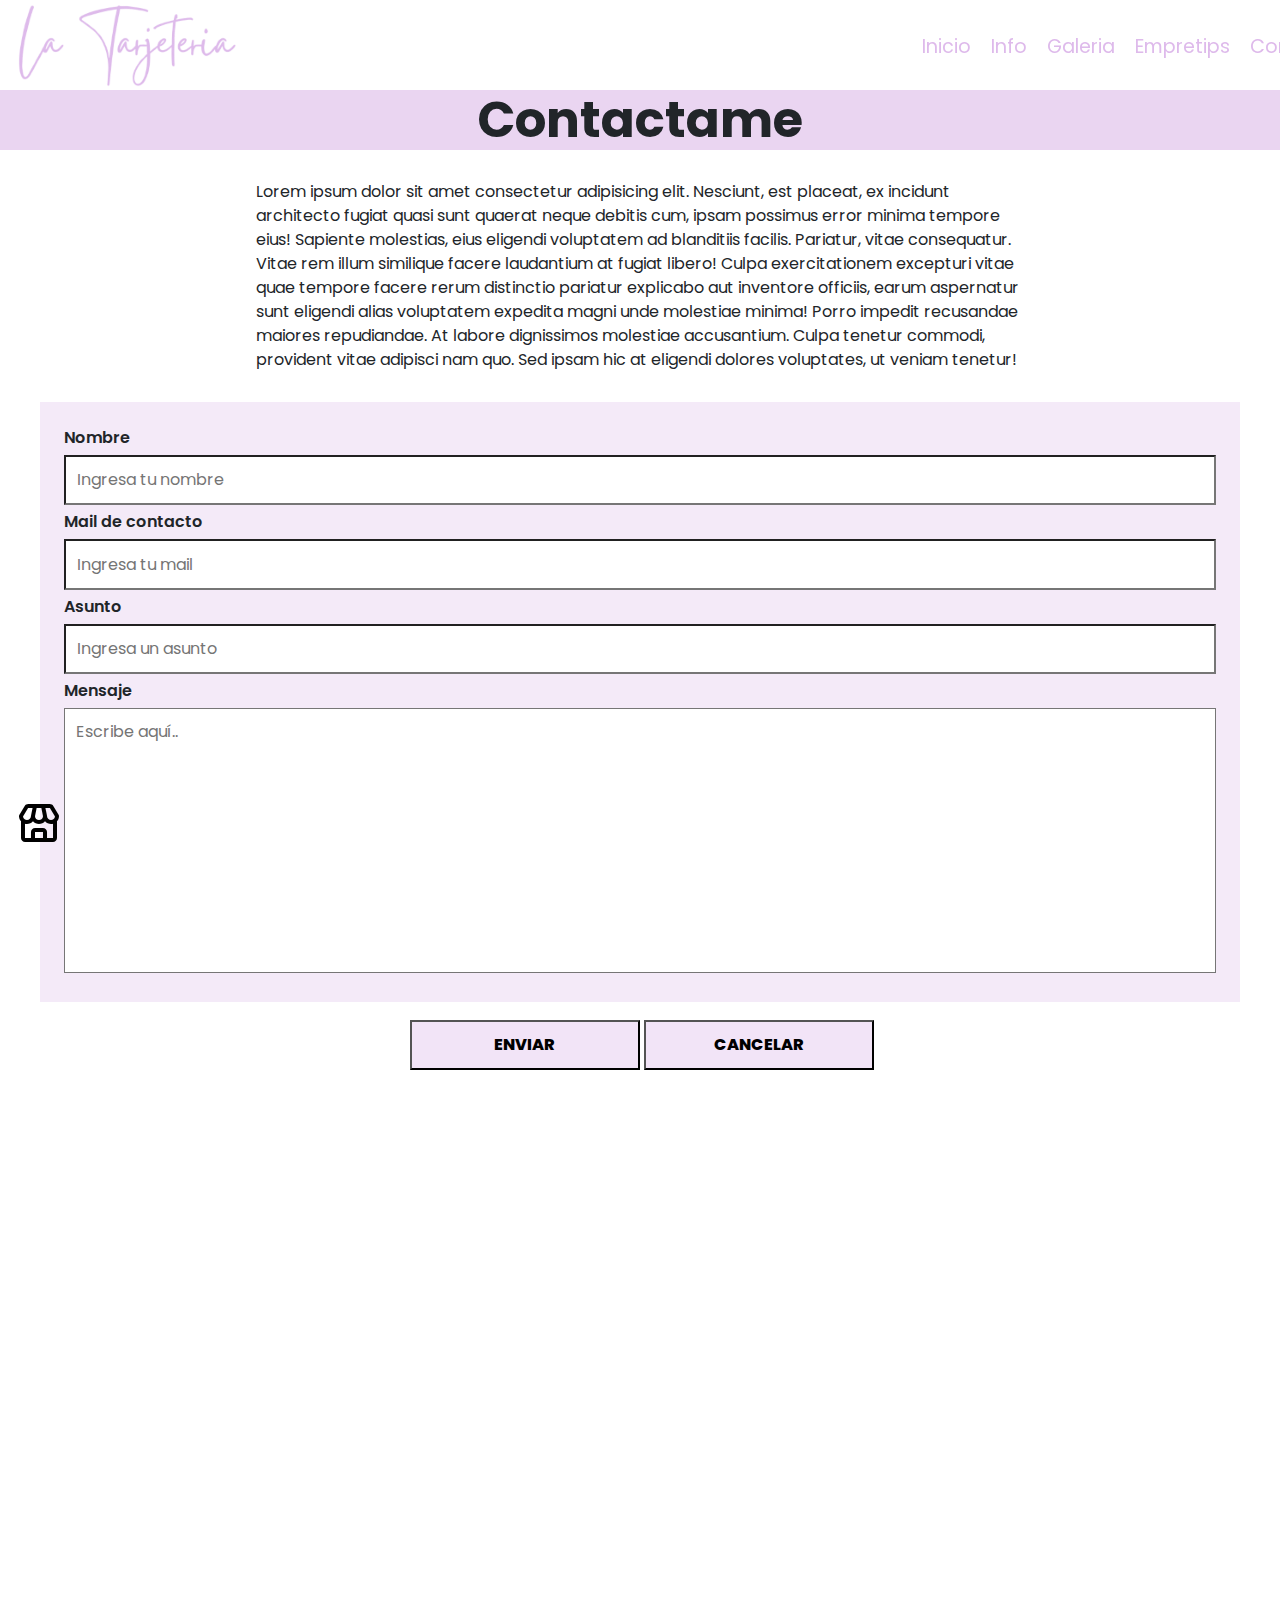
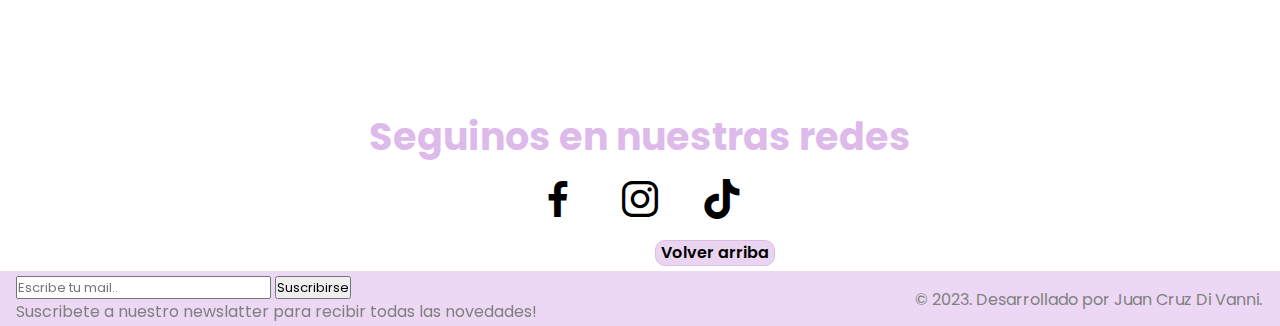
==== contacto.html @ 8b1ea91a "Aplicando bootstrap" ====
<!DOCTYPE html>
<html lang="es">
    <head>
        <meta charset="UTF-8">
        <meta name="viewport" content="width=device-width, initial-scale=1.0">
        <!-- Box icons -->
        <link href='https://unpkg.com/boxicons@2.1.4/css/boxicons.min.css' rel='stylesheet'>
         <!-- Bootstrap -->
         <link rel="stylesheet" href="./css/bootstrap.css">
        <!-- CSS -->
        <link rel="stylesheet" href="./css/style.css">
        <title>La Tarjeteria</title>
    </head>
    <body>
        <!-- Header -->
        <header>
            <nav class="navegacion">
            <div class="logo-container">
                <a href="./index.html#top"><img src="./img/logo.png" alt="Logo"></a>
            </div>
            <!-- Menu mobile -->
            <input type="checkbox" id="check-menu">
                <ul class="navegacion-nav">
                    <li class="nav-item">
                        <a href="./index.html">Inicio</a>
                    </li>
                    <li class="nav-item">
                        <a href="./info.html">Info</a>
                    </li>
                    <li class="nav-item">
                        <a href="./galeria.html">Galeria</a>
                    </li>
                    <li class="nav-item">
                        <a href="./empretips.html">Empretips</a>
                    </li>
                    <li class="nav-item">
                        <a href="./contacto.html">Contacto</a>
                    </li>
                </ul>
                <label for="check-menu">
                    <i class="bx bx-menu"></i>
                </label>
                </nav>
        </header>
        <!-- Fin Header -->

        <!-- Titulo principal -->
        <h1 class="tituloprincipal">Contactame</h1>
        <!-- Fin titulo principal -->

        <section class="contactame">
            <p>
                Lorem ipsum dolor sit amet consectetur adipisicing elit. Nesciunt, est placeat, ex incidunt architecto fugiat quasi sunt quaerat neque debitis cum, ipsam possimus error minima tempore eius! Sapiente molestias, eius eligendi voluptatem ad blanditiis facilis. Pariatur, vitae consequatur. Vitae rem illum similique facere laudantium at fugiat libero! Culpa exercitationem excepturi vitae quae tempore facere rerum distinctio pariatur explicabo aut inventore officiis, earum aspernatur sunt eligendi alias voluptatem expedita magni unde molestiae minima! Porro impedit recusandae maiores repudiandae. At labore dignissimos molestiae accusantium. Culpa tenetur commodi, provident vitae adipisci nam quo. Sed ipsam hic at eligendi dolores voluptates, ut veniam tenetur!
            </p>
        </section>

        <!-- Formulario -->
        <section class="contacto">
            <form action="" method="post">
                    <label for="nombre">Nombre</label>
                    <input type="text" id="nombre" name="nombre" placeholder="Ingresa tu nombre">   
                    <label for="mail">Mail de contacto</label>
                    <input type="email" id="mail" name="mail" placeholder="Ingresa tu mail">
                    <label for="asunto">Asunto</label>
                    <input type="text" id="asunto" name="asunto" placeholder="Ingresa un asunto">
                    <label for="mensaje">Mensaje</label>
                    <textarea name="mensaje" id="mensaje" cols="60" rows="10" placeholder="Escribe aquí.."></textarea>
                <div class="botones">
                    <input class="boton" type="submit" value="Enviar">
                    <input class="boton" type="reset" value="Cancelar">
                </div>       
            </form>
        </section>
        <!-- Fin Formulario -->


        <!-- Ubicacion -->
        <section class="mapa">
            <iframe src="https://www.google.com/maps/embed?pb=!1m18!1m12!1m3!1d3301.3100787511003!2d-58.96708272337771!3d-34.163989034410235!2m3!1f0!2f0!3f0!3m2!1i1024!2i768!4f13.1!3m3!1m2!1s0x95bb73b6d21ebb39%3A0xf2f9fb0602fb8026!2sLa%20Tarjeter%C3%ADa!5e0!3m2!1ses-419!2sar!4v1697302197836!5m2!1ses-419!2sar" width="900" height="600" style="border:0;" allowfullscreen="" loading="lazy" referrerpolicy="no-referrer-when-downgrade"></iframe>
        </section>
        <!--  Fin Ubicacion -->


         <!-- Seguinos en nuestras redes -->
         <div class="redes">
            <h2>Seguinos en nuestras redes</h2>
            <a href="https://www.facebook.com/latarjeteria.camp/" target="_blank"><i class='bx bxl-facebook'></i></a>
            <a href="https://www.instagram.com/latarjeteria.camp/?hl=es-la" target="_blank"><i class='bx bxl-instagram'></i></a>
            <a href="https://www.tiktok.com/@latarjeteria.camp" target="_blank"><i class='bx bxl-tiktok'></i></a>
        </div>
        <!-- Fin Seguinos en nuestras redes -->

        <!-- Boton tienda -->
        <div class="tienda">
            <a href="https://latarjeteria.empretienda.com.ar/" target="_blank"><i class='bx bx-store'></i></a>
        </div>
        <!-- Fin Boton tienda -->

        <div class="arriba">
            <a href="#top">Volver arriba</a>
            </div>

       
        <footer class="footer-container">
            <div class="suscribirse">
                <form action="" method="post">
                    <input type="email" id="suscribite" name="suscribete" placeholder="Escribe tu mail..">
                    <input type="submit" value="Suscribirse">
                    <label for="suscribete">Suscribete a nuestro newslatter para recibir todas las novedades!</label>
                </form>
            </div>
            <p class="desarrollado">
            © 2023. Desarrollado por Juan Cruz Di Vanni.
            </p>
        </footer>
        
      <!-- Bootstrap js -->  
      <script src="./js/bootstrap.js"></script>
        

    </body>
</html>
---- css/style.css ----
@import url('https://fonts.googleapis.com/css2?family=Poppins:wght@300;400&display=swap');

/* Reset */
*{
    margin: 0; 
    padding: 0;
    box-sizing: border-box;
    text-decoration: none;    
}

/* Root */
:root {
    font-size: 1rem;
}
/* Fin Root */

body{
    font-family: 'Poppins', sans-serif;    
}

h1{
    background-color: #ead5f1;
    text-align: center;
    font-size: 3.125rem;
    font-weight: bold;
    width: 100%;
    }

/* Pseudoelementos */

::selection{
    background-color:#ead5f1;
}

/* Fin Pseudoelementos */

/* Pie de pagina */

.footer-container{
    background-color: #debaeb90;
    color: grey;
    display: flex;
    width: 100%;
    height: 55px;
    align-items: center;   
    font-size: 1rem;
    justify-content: space-between;   
}

.footer-container .suscribirse{
    width: 55%;
    display: flex;
    margin-left: 16px;
    position: relative;
    top: 2px; 
}

.footer-container .suscribirse input{
    font-size: small;
    position: relative;
    bottom: 1px;
}

.footer-container .desarrollado{
    font-size: 1rem;
    width: 30%;
    display: flex;
    justify-content:space-around;
    position: relative;
    top: 10px;
}

.footer-container input:focus{
    background-color: whitesmoke;
}

/* Fin Pie de pagina */

a{
    text-decoration: none;
}

h2{
    color: #debaeb;
    font-size: 2.375rem;
    font-weight: bold;
    text-align: center;
}
/* Barra de navegacion */
nav.navegacion{
    width: 100%;
    height: 90px;
    position: sticky;
    top: 0;
    z-index: 10;
    background-color: white;
    display: flex;
    align-items: center;
    justify-content: space-between;
    padding: 0 1rem;
}

.logo-container{
    height: 90px;
    width: 12%;
    display: flex;
    align-items: center;
    justify-content: start;
}
.navegacion-nav{
    display: flex;
    width: 30%;
    list-style: none;
    align-items: center;
    justify-content:space-around;
}

.navegacion-nav .nav-item{
    padding: 10px;
}

.nav-item{
    position: relative;
    font-size: 1.2rem;
    top: 10px;
    right: 10px;    
}

.nav-item:hover{
    border-bottom: 1px solid #debaeb;
}

.nav-item a{
    color: #debaeb;
}

/* Menu mobile */

#check-menu, .navegacion label{
    display: none;    
} 

.navegacion label i{
    font-size: 1.8rem;
    color: #debaeb;
}


/* Fin Barra de navegacion */

/* Presentacion */

.presentacion{
    height: 400px;
    width: 80%;
    display: flex;
    align-items:center;
    gap: 50px;
    
}

.presentacion img{
    position: relative;
    top: 20px;
    left: 130px; 
}

.presentacion p{
    position: relative;
    top: 30px;
    left: 150px;
    font-size: 1rem;
    font-weight: bold;
}

/* Fin presentacion */

/* Banner mis trabajos */
.banner-container{
    position: relative;
    width: 100%;
    height: 50vh;
    top: 0;
}

.banner-container .banner{
    width: 100%;
    height: 100%;   
    position: absolute;
    object-fit: cover; 
}

.banner-container .capa a{
    height: 100%;
    width: 100%;
    background-color: rgba(0, 0, 0, 0.095);
    position: absolute;
    top: 0;
    mix-blend-mode: overlay;
}

.banner-container .banner-text{
    color: white;
    font-size: 2.25rem;
    font-weight: bold;
    position: absolute;
    top: 42%;
    left: 35%;
    border-radius: 5px;
    padding: 10px;    
}

.banner-container:hover{
    opacity: .90;
}

/* Fin Banner mis trabajos */

/* Boton arriba */

.arriba{
    border: solid 1px #debaeb;
    width:fit-content;
    border-radius: 10px;
    margin-bottom: 5px;
    padding-left: 5px;
    padding-right: 5px; 
    position: relative;
    left: 895px;
    background-color: #ead5f1;
}

.arriba a{
    font-weight: 600;
    color:black;
}

.arriba a:hover{
    color: white;  
}

.arriba:hover{
    background-color:#debaeb;
}

/* Fin Boton arriba */

/* Seguinos en nuestras redes */

.redes{
    text-align: center;
    
}

.redes a{
    color: black;
    font-size: 3rem;
    padding: 0 15px;
    text-align: center;
}

/* Fin seguinos en nuestras redes */

.contame{
    border: #ead5f1 1px solid;
    display: inline-block;
    position: relative;
    left: 877px;
    padding: 10px;
    background-color: #ead5f1;
    border-radius: 10px;       
}

.contame a{
    font-weight: 600;
    color: black;
}

.contame a:hover{
    color: white;  
}

.contame:hover{
    background-color:#debaeb;
}


/* Boton tienda */

.tienda{
    position: fixed;
    bottom: 35px;
    left: 15px;
   
}

.tienda a{
    color: black;
    font-size: 3rem;
}

/* Fin Boton tienda */

/* Servicios */

.servicios{
    text-align: center;
    margin: 25px;
    margin-top: 50px;
}

.servicios li{
    border-color: #debaeb;
    font-weight: bold;
}

/* Fin servicios */

.contactame{
    width: 60%;
    margin: 30px 0px 30px 0px;
    position: relative;
    left: 20%;

}

/* Formulario contacto y mapa */

.contacto{
    background-color: rgba(234, 213, 241, 0.509);
    width: 1200px;
    height: 600px;
    padding: 1.5em;
    margin: 15px auto 15px auto;
}

.contacto form input,
.contacto form textarea {
    width: 100%;
    padding: 0.7em;
    background-color: white;
    margin: 5px 0 5px 0;
}
    
.contacto form .boton {
    width: 20%;
    background-color: rgba(222, 186, 235, 0.388);
    text-transform: uppercase;
    font-weight: 800;
}

.contacto form .boton:hover,
.contacto form .boton:focus {
    background-color: rgba(222, 186, 235, 0.665);
    color: white;   
}

.contacto form input:focus,
.contacto form textarea:focus{
    background-color: whitesmoke;
}

.contacto form label {
    font-weight: 600;
}

.contacto form textarea{
    resize: none;
}

.botones {
    position: relative;
    left: 30%;
    top: 30px;
}

.mapa iframe{
    position: relative;
    left: 500px;
    margin-top: 50px;
    margin-bottom: 40px;
    top: 30px;

}

/* Fin Formulario contacto y mapa */

/* Página Empretips */

.tips-container {
    width: 100%;
    display: grid;
    row-gap: 10px;
    margin-top: 10px;
    justify-content: center;
    grid-template-rows: repeat(3,400px);
    grid-template-columns: 1000px 900px;
    grid-template-areas:
    "tip1 imgtip1"
    "tip2 imgtip2"
    "tip3 imgtip3";
}

.tip1, .tip2, .tip3, .imgtip1, .imgtip2, .imgtip3 {
    border: 1px solid;
} 

.tip1{
    grid-area: tip1;
    text-align: center;
    font-size: 1rem;
    display: flex;
    flex-direction: column;
    justify-content: center;
    gap: 30px;
    margin: 10px;
    font-weight: bold;

}

.tip2{
    grid-area: tip2;
    text-align: center;
    font-size: 1rem;
}

.tip3{
    grid-area: tip3;
    text-align: center;
    font-size: 1rem;
}

.imgtip1{
    grid-area: imgtip1;
    display: flex;
    align-items: center;
    justify-content: center;
    position: relative;
    top: 10px;

}

.imgtip2{
    grid-area: imgtip2;
}

.imgtip3{
    grid-area: imgtip3;
}

/* Fin Página Empretips */

/* Página info */

.info-container {
    width: 100%;
    display: grid;
    grid-template-rows: 300px 400px 300px 400px 300px 400px;
    justify-content: center;
    row-gap: 5px;
    font-size: 1rem;
}

.info1, .info2, .info3, .imginfo1, .imginfo2, .imginfo3 {
    border: 1px solid;
}

.info1, .info2, .info3 {
    text-align: center;
    margin: 10px 15px 10px 15px;
}


/* Fin Página info */

/* Página Galeria */

.galeria-container {
    width: 100%;
    display: grid;
    grid-template-rows: repeat(4,500px);
    row-gap: 10px;
    margin-top: 10px;
    
}

.galeria1, .galeria2, .galeria3, .galeria4 {
    border: 1px solid;
}

.galeria1 img{
    margin-left: 5px;
    position: relative;
    left: 15px;
    top: 15px;
}

/* Fin Página Galeria */

@media (max-width:1500px){
    .arriba{
        left: 655px;
    }

    .contame{
        left: 626px;

    }

    .tips-container{
        grid-template-rows: repeat(3,400px);
        grid-template-columns: 750px 650px;
    
    }

    .mapa{
        position: relative;
        left: -230px;
    }

  

}




@media (max-width:768px){
    .navegacion label{
        display: block;
    }

    .navegacion-nav{
        display: none;
    }

    .navegacion #check-menu:checked ~ .navegacion-nav{
        background-color: rgba(255, 255, 255, 0.95);
        width: 30%;
        height: 30vh;
        position: absolute;
        right: 0;
        top: 60px;
        display: flex;
        flex-direction: column;
        justify-content:center;
        align-items: end;
    }

    .arriba{
        left:330px;
    }

    .contame{
        left: 308px;
    }

    .tips-container{
        grid-template-rows: repeat(6,400px);
        grid-template-columns: 750px;
        grid-template-areas:
        "tip1"
        "imgtip1"
        "tip2" 
        "imgtip2"
        "tip3" 
        "imgtip3";
    }

    .footer-container .suscribirse{
        display: none;
    }

    .footer-container .desarrollado{
        width: 100%;
        display: flex;
        align-items: center;
    }   
}

@media (max-width:570px){
    .arriba{
        left: 140px;
    }

    .contame{
        left: 115px;
    }
    .tips-container{
        grid-template-rows: repeat(6,400px);
        grid-template-columns: 380px;
        grid-template-areas:
        "tip1"
        "imgtip1"
        "tip2" 
        "imgtip2"
        "tip3" 
        "imgtip3";
    }
    
    .footer-container .suscribirse{
        display: none;
    }

    .footer-container .desarrollado{
        width: 100%;
        display: flex;
        align-items: center;
    }   

}
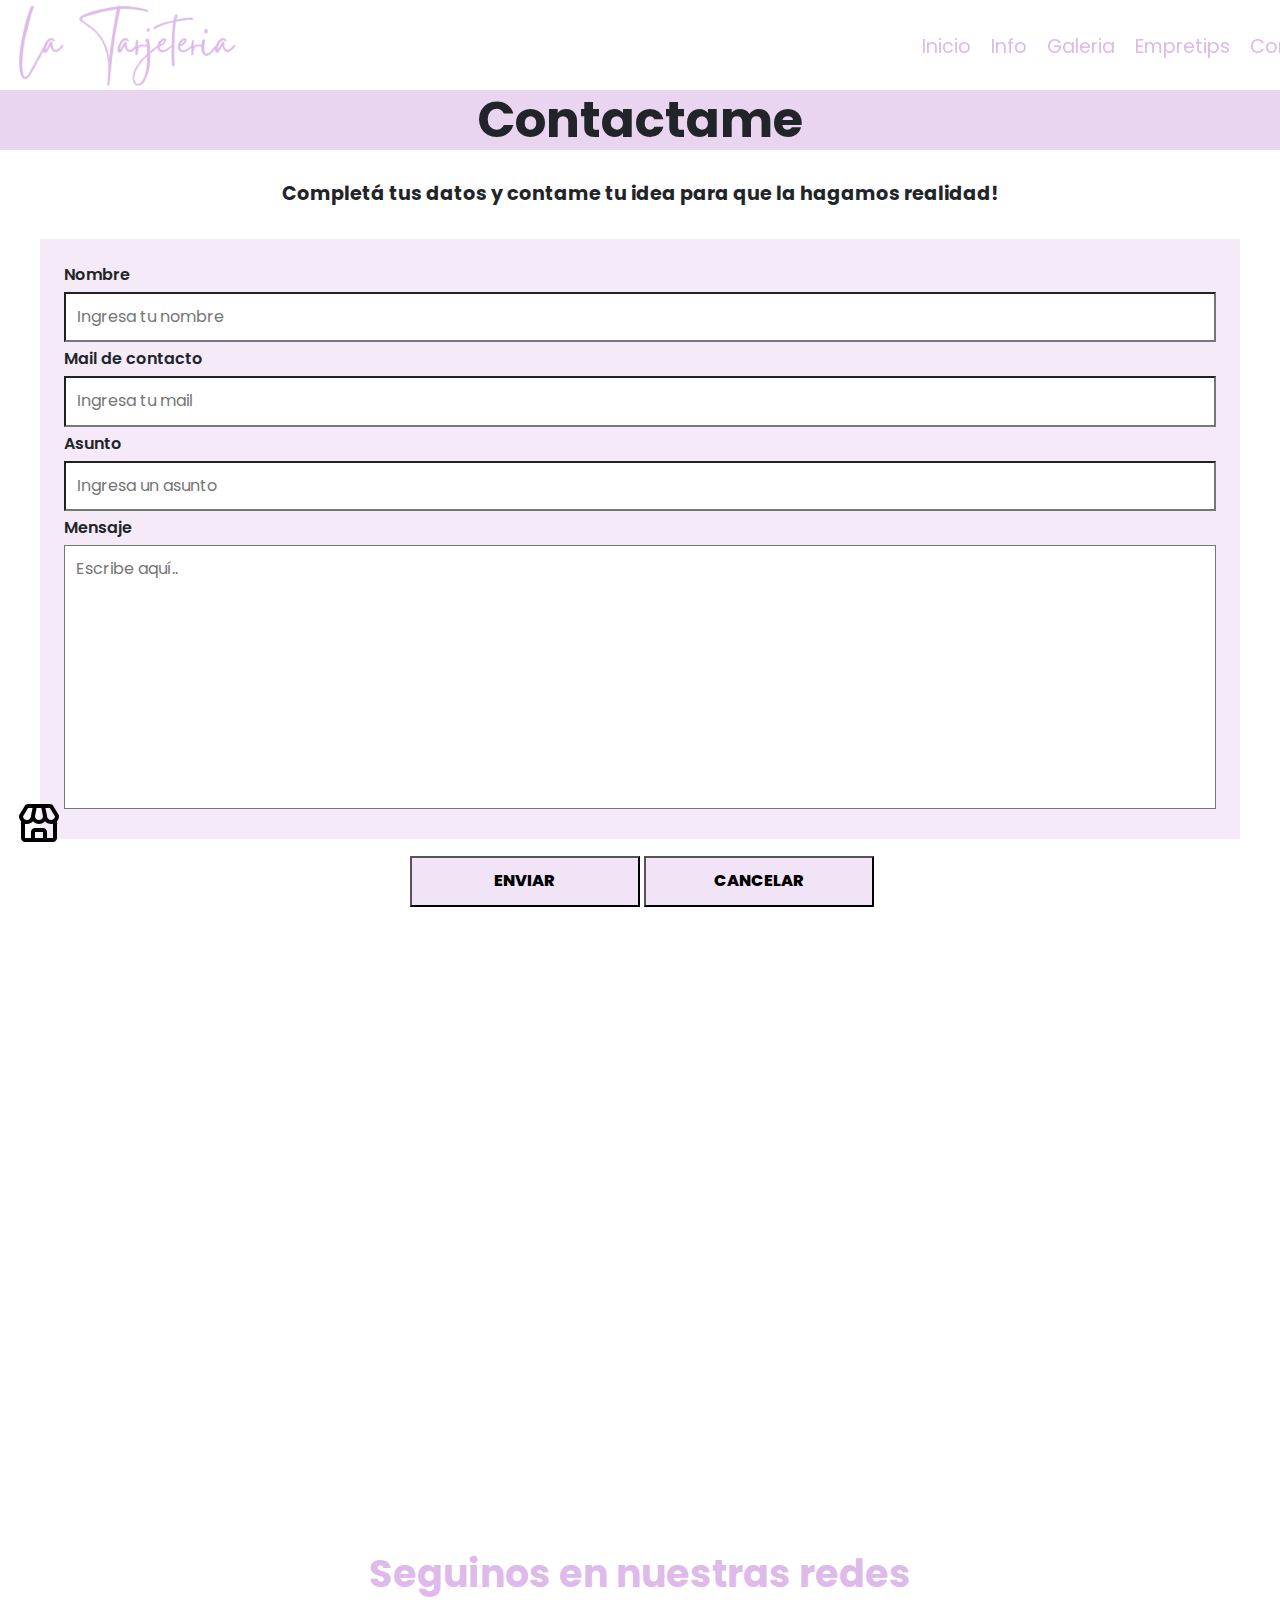
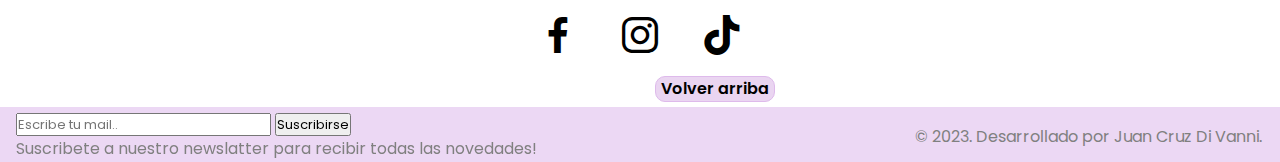
==== commit 6ca03394: "Terminando empretips y completando media queries" ====
--- a/contacto.html
+++ b/contacto.html
@@ -13,7 +13,7 @@
     </head>
     <body>
         <!-- Header -->
-        <header>
+        <header class="header">
             <nav class="navegacion">
             <div class="logo-container">
                 <a href="./index.html#top"><img src="./img/logo.png" alt="Logo"></a>
@@ -50,7 +50,7 @@
 
         <section class="contactame">
             <p>
-                Lorem ipsum dolor sit amet consectetur adipisicing elit. Nesciunt, est placeat, ex incidunt architecto fugiat quasi sunt quaerat neque debitis cum, ipsam possimus error minima tempore eius! Sapiente molestias, eius eligendi voluptatem ad blanditiis facilis. Pariatur, vitae consequatur. Vitae rem illum similique facere laudantium at fugiat libero! Culpa exercitationem excepturi vitae quae tempore facere rerum distinctio pariatur explicabo aut inventore officiis, earum aspernatur sunt eligendi alias voluptatem expedita magni unde molestiae minima! Porro impedit recusandae maiores repudiandae. At labore dignissimos molestiae accusantium. Culpa tenetur commodi, provident vitae adipisci nam quo. Sed ipsam hic at eligendi dolores voluptates, ut veniam tenetur!
+                Completá tus datos y contame tu idea para que la hagamos realidad!
             </p>
         </section>
 
--- a/css/style.css
+++ b/css/style.css
@@ -87,6 +87,13 @@
     text-align: center;
 }
 /* Barra de navegacion */
+
+.header{
+    position: sticky;
+    z-index: 10;
+    top: 0;
+}
+
 nav.navegacion{
     width: 100%;
     height: 90px;
@@ -133,6 +140,7 @@
 .nav-item a{
     color: #debaeb;
 }
+
 
 /* Menu mobile */
 
@@ -326,6 +334,12 @@
 
 /* Formulario contacto y mapa */
 
+.contactame{
+    font-size: 1.2rem;
+    font-weight: bold;
+    text-align: center;
+}
+
 .contacto{
     background-color: rgba(234, 213, 241, 0.509);
     width: 1200px;
@@ -402,7 +416,7 @@
 }
 
 .tip1, .tip2, .tip3, .imgtip1, .imgtip2, .imgtip3 {
-    border: 1px solid;
+    /* border: 1px solid; */
 } 
 
 .tip1{
@@ -422,13 +436,25 @@
     grid-area: tip2;
     text-align: center;
     font-size: 1rem;
+    display: flex;
+    flex-direction: column;
+    justify-content: center;
+    gap: 30px;
+    margin: 10px;
+    font-weight: bold;
 }
 
 .tip3{
     grid-area: tip3;
     text-align: center;
     font-size: 1rem;
-}
+    display: flex;
+    flex-direction: column;
+    justify-content: center;
+    gap: 30px;
+    margin: 10px;
+    font-weight: bold;
+} 
 
 .imgtip1{
     grid-area: imgtip1;
@@ -442,10 +468,20 @@
 
 .imgtip2{
     grid-area: imgtip2;
+    display: flex;
+    align-items: center;
+    justify-content: center;
+    position: relative;
+    top: 5px;
 }
 
 .imgtip3{
     grid-area: imgtip3;
+    display: flex;
+    align-items: center;
+    justify-content: center;
+    position: relative;
+    top: 1px;
 }
 
 /* Fin Página Empretips */
@@ -459,17 +495,61 @@
     justify-content: center;
     row-gap: 5px;
     font-size: 1rem;
+    grid-template-areas: 
+    "info1"
+    "imginfo1"
+    "info2"
+    "imginfo2"
+    "info3"
+    "imginfo3";
 }
 
 .info1, .info2, .info3, .imginfo1, .imginfo2, .imginfo3 {
-    border: 1px solid;
-}
-
-.info1, .info2, .info3 {
+    /* border: 1px solid; */
+}
+
+
+.info1, .info2, .info3{
     text-align: center;
     margin: 10px 15px 10px 15px;
-}
-
+    font-weight: bold;
+    font-size: 1.5rem;
+    display: flex;
+    flex-direction: column;
+    justify-content: center;
+    gap: 25px;
+}
+
+.imginfo1, .imginfo2, .imginfo3{
+    display: flex;
+    justify-content: center;
+    gap: 120px;
+}
+
+.info1{
+    grid-area: info1;
+}
+
+.info2{
+    grid-area: info2;
+}
+
+.info3{
+    grid-area: info3;
+}
+
+.imginfo1{
+    grid-area: imginfo1;
+}
+
+.imginfo2{
+    grid-area: imginfo2;
+}
+
+.imginfo3{
+    grid-area: imginfo3;
+    margin-bottom: 15px;
+}
 
 /* Fin Página info */
 
@@ -481,11 +561,11 @@
     grid-template-rows: repeat(4,500px);
     row-gap: 10px;
     margin-top: 10px;
-    
+    flex-wrap: wrap;  
 }
 
 .galeria1, .galeria2, .galeria3, .galeria4 {
-    border: 1px solid;
+    /* border: 1px solid; */
 }
 
 .galeria1 img{
@@ -495,7 +575,30 @@
     top: 15px;
 }
 
+.galeria2 img{
+    margin-left: 5px;
+    position: relative;
+    left: 350px;
+    top: 15px;
+}
+
+.galeria3 img{
+    margin-left: 5px;
+    position: relative;
+    left: 15px;
+    top: 15px;
+}
+
+.galeria4 img{
+    margin-left: 5px;
+    position: relative;
+    left: 280px;
+    top: 15px;
+}
+
 /* Fin Página Galeria */
+
+/* Media queries Notebook */
 
 @media (max-width:1500px){
     .arriba{
@@ -518,12 +621,24 @@
         left: -230px;
     }
 
+
+    .galeria1, .galeria2, .galeria3, .galeria4{
+        overflow-x: scroll;
+        display: flex;
+        align-items: center;        
+        margin-left: 10px;
+    }
+
+    .galeria2 img,
+    .galeria4 img {
+        left: 50px;
+    }
+
   
-
-}
-
-
-
+}
+
+
+/* Media queries Tablet */
 
 @media (max-width:768px){
     .navegacion label{
@@ -567,6 +682,20 @@
         "imgtip3";
     }
 
+    .imgtip1, .imgtip2, .imgtip3{
+        margin-bottom: 50px;
+    }
+
+    .imgtip2 img{
+        position: relative;
+        top: -25px;
+    }
+
+    .tip3{
+        position: relative;
+        top: -15px;
+    }
+
     .footer-container .suscribirse{
         display: none;
     }
@@ -575,8 +704,49 @@
         width: 100%;
         display: flex;
         align-items: center;
-    }   
-}
+    }
+    
+    .info1, .info2, .info3{
+        font-size: 1rem;
+    }
+    
+    .banner-container{
+        display: none;
+    }
+
+    .presentacion{
+        display: flex;
+        flex-direction: column;
+        height: auto;
+        text-align: center;
+        position: relative;
+        right: 55px;
+
+    }
+
+    .presentacion p{
+        font-size: 0.8rem;
+    }
+
+    .galeria1, .galeria2, .galeria3, .galeria4{
+        display: grid;
+        grid-template-columns: repeat(3,250px);
+    }
+
+    .contacto{
+        width: 100%;
+    }
+
+    .mapa iframe{
+        width: 100%;
+        position: relative;
+        left: 230px;
+    }
+
+
+}
+
+/* Media queries Smartphones */
 
 @media (max-width:570px){
     .arriba{
@@ -597,6 +767,37 @@
         "tip3" 
         "imgtip3";
     }
+
+    .tip1, .tip2, .tip3{
+        font-size: 0.7rem;
+        margin: 10px 0 10px 0;
+    }
+
+    .tip3{
+        position: relative;
+        top: -60px;
+    }
+
+    .imgtip1, .imgtip2, .imgtip3{
+        width: 70px;
+        position: relative;
+        left: 65px;
+        padding: 30px 0 40px 0;
+    }
+
+    .imgtip2 img{
+        position: relative;
+        top: -60px;
+        left: 90px;
+        width: 390px;
+        height: 300px;
+    }
+
+    .imgtip3 img{
+        position: relative;
+        left: 16px;
+    }
+
     
     .footer-container .suscribirse{
         display: none;
@@ -606,6 +807,75 @@
         width: 100%;
         display: flex;
         align-items: center;
-    }   
-
-}
+    }
+    
+    .info-container{
+        display: grid;
+        grid-template-columns: 400px; 
+        grid-template-rows: 300px 340px 300px 340px 300px 340px;
+    }
+
+    .imginfo1, .imginfo2, .imginfo3{
+        gap: 1px;
+
+    }
+
+    .info1, .info2, .info3{
+        font-size: 0.7rem;
+    }
+
+    .banner-container{
+        display: none;
+    }
+
+    .presentacion{
+        position: relative;
+        right: 125px;
+        display: flex;
+        justify-items: center;
+        width: 90%;  
+    }
+
+    .presentacion img{
+        width: 100%;
+        position: relative;
+        left: 145px;
+    }
+
+    h1{
+        font-size: 2.7rem;
+    }
+
+    .galeria1, .galeria2, .galeria3, .galeria4{
+        display: inline-flex;
+        flex-direction: column;
+        width: 100%;              
+    }
+
+    .galeria1 img,
+    .galeria2 img,
+    .galeria3 img,
+    .galeria4 img{
+        position: relative;
+        left: -10px;
+        margin: 1px;
+    }
+
+    .galeria1 h2,
+    .galeria2 h2,
+    .galeria3 h2,
+    .galeria4 h2{
+        text-align: center;
+        position: relative;
+        left: -15px;
+    }
+
+    .contactame{
+        font-size: 1rem;
+    }
+
+    .botones{
+        font-size: 0.65rem;
+
+    }
+}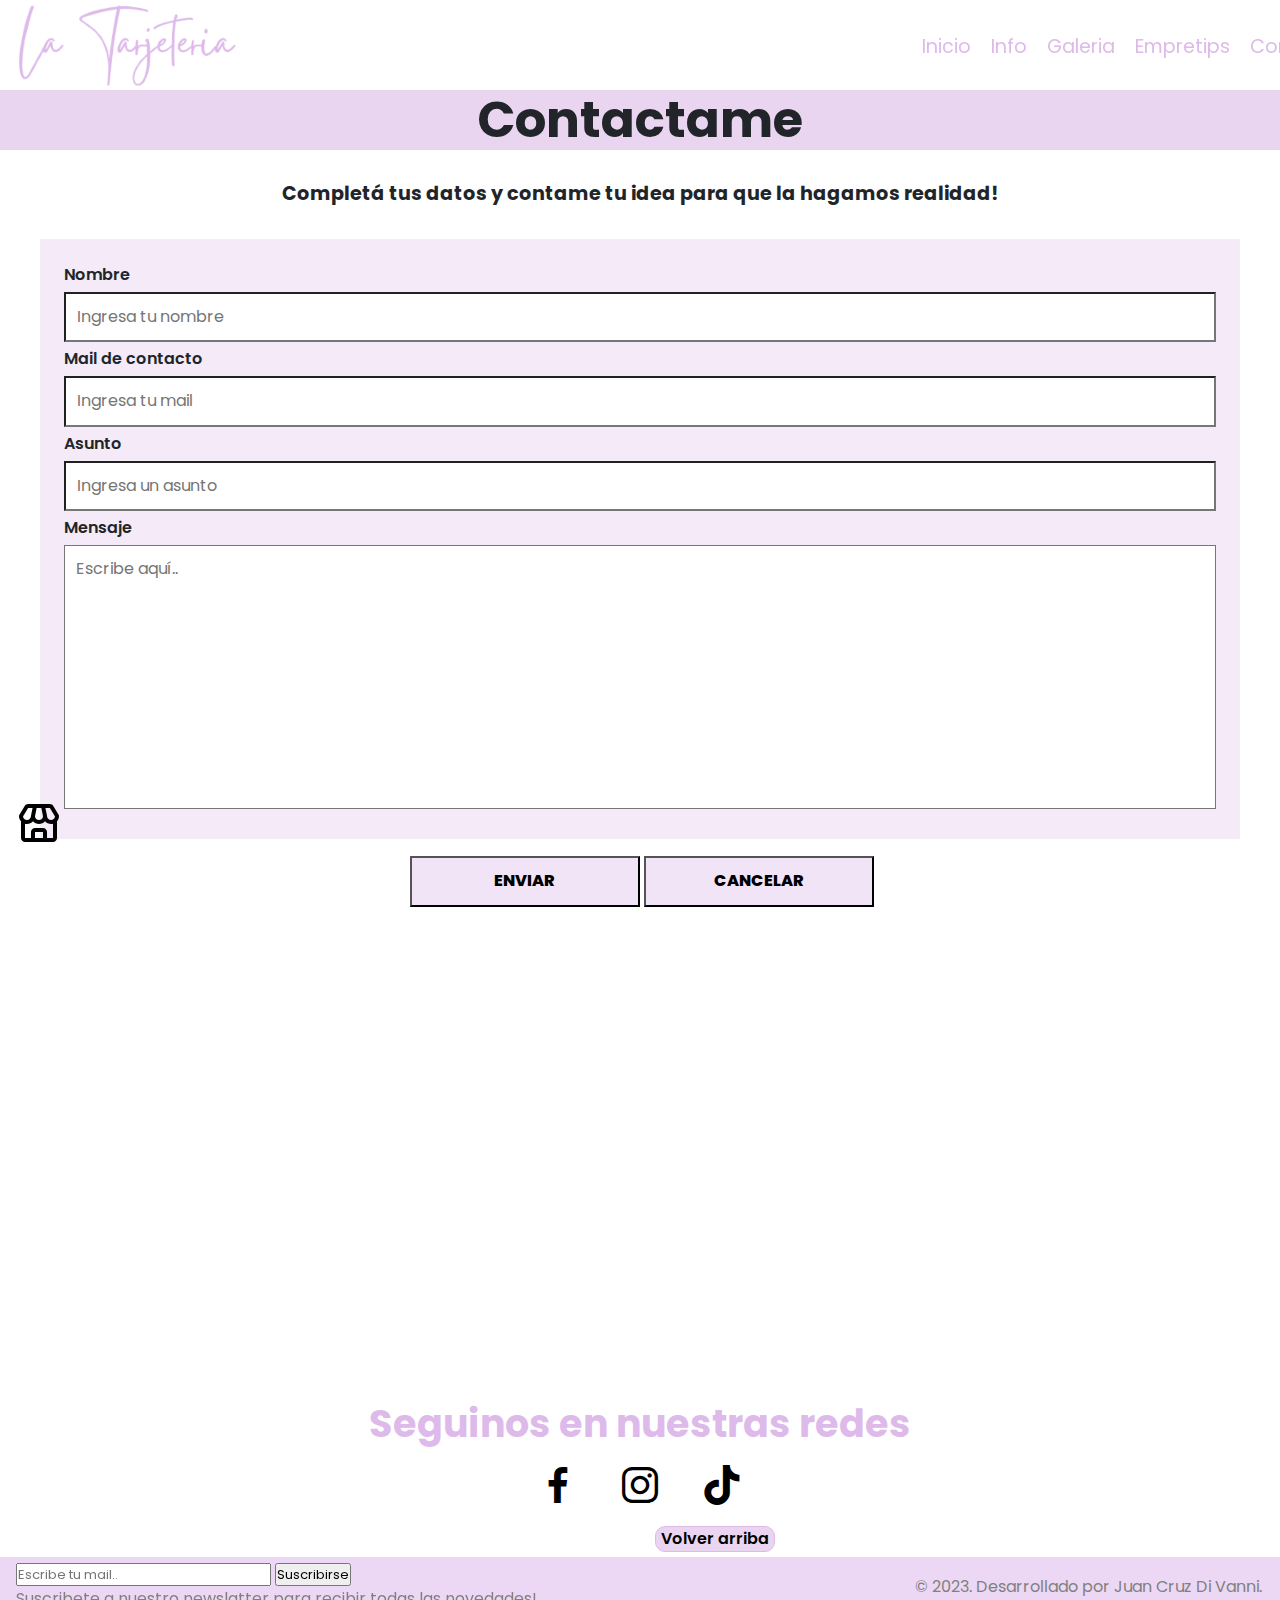
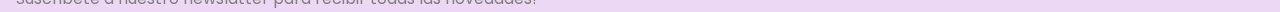
==== commit 0ba12668: "Sección comentarios terminada" ====
--- a/contacto.html
+++ b/contacto.html
@@ -76,7 +76,7 @@
 
         <!-- Ubicacion -->
         <section class="mapa">
-            <iframe src="https://www.google.com/maps/embed?pb=!1m18!1m12!1m3!1d3301.3100787511003!2d-58.96708272337771!3d-34.163989034410235!2m3!1f0!2f0!3f0!3m2!1i1024!2i768!4f13.1!3m3!1m2!1s0x95bb73b6d21ebb39%3A0xf2f9fb0602fb8026!2sLa%20Tarjeter%C3%ADa!5e0!3m2!1ses-419!2sar!4v1697302197836!5m2!1ses-419!2sar" width="900" height="600" style="border:0;" allowfullscreen="" loading="lazy" referrerpolicy="no-referrer-when-downgrade"></iframe>
+            <iframe src="https://www.google.com/maps/embed?pb=!1m18!1m12!1m3!1d3301.3100787511003!2d-58.96708272337771!3d-34.163989034410235!2m3!1f0!2f0!3f0!3m2!1i1024!2i768!4f13.1!3m3!1m2!1s0x95bb73b6d21ebb39%3A0xf2f9fb0602fb8026!2sLa%20Tarjeter%C3%ADa!5e0!3m2!1ses-419!2sar!4v1697302197836!5m2!1ses-419!2sar" width="1200" height="450" style="border:0;" allowfullscreen="" loading="lazy" referrerpolicy="no-referrer-when-downgrade"></iframe>
         </section>
         <!--  Fin Ubicacion -->
 
--- a/css/style.css
+++ b/css/style.css
@@ -269,6 +269,7 @@
 
 /* Fin seguinos en nuestras redes */
 
+
 .contame{
     border: #ead5f1 1px solid;
     display: inline-block;
@@ -276,7 +277,10 @@
     left: 877px;
     padding: 10px;
     background-color: #ead5f1;
-    border-radius: 10px;       
+    border-radius: 10px;
+    margin-top: 15px;
+    margin-bottom: 15px;
+    display: block;
 }
 
 .contame a{
@@ -323,6 +327,51 @@
 }
 
 /* Fin servicios */
+
+/* Sección comentarios de Emprendedores */
+
+.opiniones h2{
+    margin: 20px;
+}
+
+.opiniones .contenedor-opiniones{
+    display: flex;
+    align-items: center;
+    justify-content: center;
+    flex-wrap: wrap;
+    gap: 16px;
+}
+
+.caja-opinion{
+    border: 1px solid rgba(0, 0, 0, 0.2);
+    width: 400px;
+    height: 200px;
+    text-align: center;
+    position: relative;
+    box-shadow: 0 .8px 16px rgba(0, 0, 0, 0.1);
+}
+
+.caja-opinion .comentario{
+    font-size: 1.0rem;
+    font-weight: bold;
+    padding: 10px;
+    margin: 5px;
+}
+
+.caja-opinion .usuario h3{
+    font-size: 1.2rem;
+    font-weight: bold;
+    padding: 10px;
+    background-color: #ead5f180;
+}
+
+.caja-opinion .puntuacion i{
+    font-size: 1.5rem;
+}
+
+
+/* Fin Sección comentarios de Emprendedores */
+
 
 .contactame{
     width: 60%;
@@ -390,7 +439,7 @@
 
 .mapa iframe{
     position: relative;
-    left: 500px;
+    left: 355px;
     margin-top: 50px;
     margin-bottom: 40px;
     top: 30px;
@@ -415,9 +464,6 @@
     "tip3 imgtip3";
 }
 
-.tip1, .tip2, .tip3, .imgtip1, .imgtip2, .imgtip3 {
-    /* border: 1px solid; */
-} 
 
 .tip1{
     grid-area: tip1;
@@ -473,6 +519,16 @@
     justify-content: center;
     position: relative;
     top: 5px;
+    
+}
+
+.imgtip2 p{
+    position: absolute;
+    font-size: 2.5rem;
+    font-weight: bold;
+    text-align: center;
+    width: 50%;
+    
 }
 
 .imgtip3{
@@ -504,10 +560,6 @@
     "imginfo3";
 }
 
-.info1, .info2, .info3, .imginfo1, .imginfo2, .imginfo3 {
-    /* border: 1px solid; */
-}
-
 
 .info1, .info2, .info3{
     text-align: center;
@@ -564,9 +616,6 @@
     flex-wrap: wrap;  
 }
 
-.galeria1, .galeria2, .galeria3, .galeria4 {
-    /* border: 1px solid; */
-}
 
 .galeria1 img{
     margin-left: 5px;
@@ -607,7 +656,7 @@
 
     .contame{
         left: 626px;
-
+ 
     }
 
     .tips-container{
@@ -685,11 +734,13 @@
     .imgtip1, .imgtip2, .imgtip3{
         margin-bottom: 50px;
     }
+    
 
     .imgtip2 img{
         position: relative;
         top: -25px;
     }
+
 
     .tip3{
         position: relative;
@@ -749,15 +800,12 @@
 /* Media queries Smartphones */
 
 @media (max-width:570px){
-    .arriba{
-        left: 140px;
-    }
 
     .contame{
-        left: 115px;
+        left: 170px;
     }
     .tips-container{
-        grid-template-rows: repeat(6,400px);
+        grid-template-rows: repeat(6,485px);
         grid-template-columns: 380px;
         grid-template-areas:
         "tip1"
@@ -769,33 +817,58 @@
     }
 
     .tip1, .tip2, .tip3{
-        font-size: 0.7rem;
-        margin: 10px 0 10px 0;
+        font-size: 0.9rem;
+        margin: 20px 0 20px 0;
+    }
+
+    .tip1{
+        position: relative;
+        top: 35px;
     }
 
     .tip3{
         position: relative;
-        top: -60px;
+        top: -180px;
     }
 
     .imgtip1, .imgtip2, .imgtip3{
-        width: 70px;
-        position: relative;
-        left: 65px;
+        width: 100%;
         padding: 30px 0 40px 0;
     }
 
+    .imgtip1{
+        margin-top: 90px;
+        position: relative;
+        top: 15px;
+    }
+
+    .imgtip2{
+        margin-bottom:350px;
+        width: 550px;
+        position: relative;
+        right: 70px;
+    }
+
     .imgtip2 img{
         position: relative;
-        top: -60px;
-        left: 90px;
-        width: 390px;
-        height: 300px;
-    }
+        top: 10px;
+        height: 310px;
+        width: 100%;
+        padding-top: 50px;
+    }
+
+
+    .imgtip2 p{
+        font-size:2rem;
+        top: 5px;
+    }
+
+    
 
     .imgtip3 img{
         position: relative;
         left: 16px;
+        top: -50px;
     }
 
     
@@ -821,7 +894,7 @@
     }
 
     .info1, .info2, .info3{
-        font-size: 0.7rem;
+        font-size: 0.9rem;
     }
 
     .banner-container{
@@ -878,4 +951,18 @@
         font-size: 0.65rem;
 
     }
+
+    .arriba{
+        left: 195px;
+    }
+}
+
+@media (max-width:400px){
+    .arriba{
+        left: 140px;
+    }
+
+    .contame{
+        left: 115px;
+    }
 }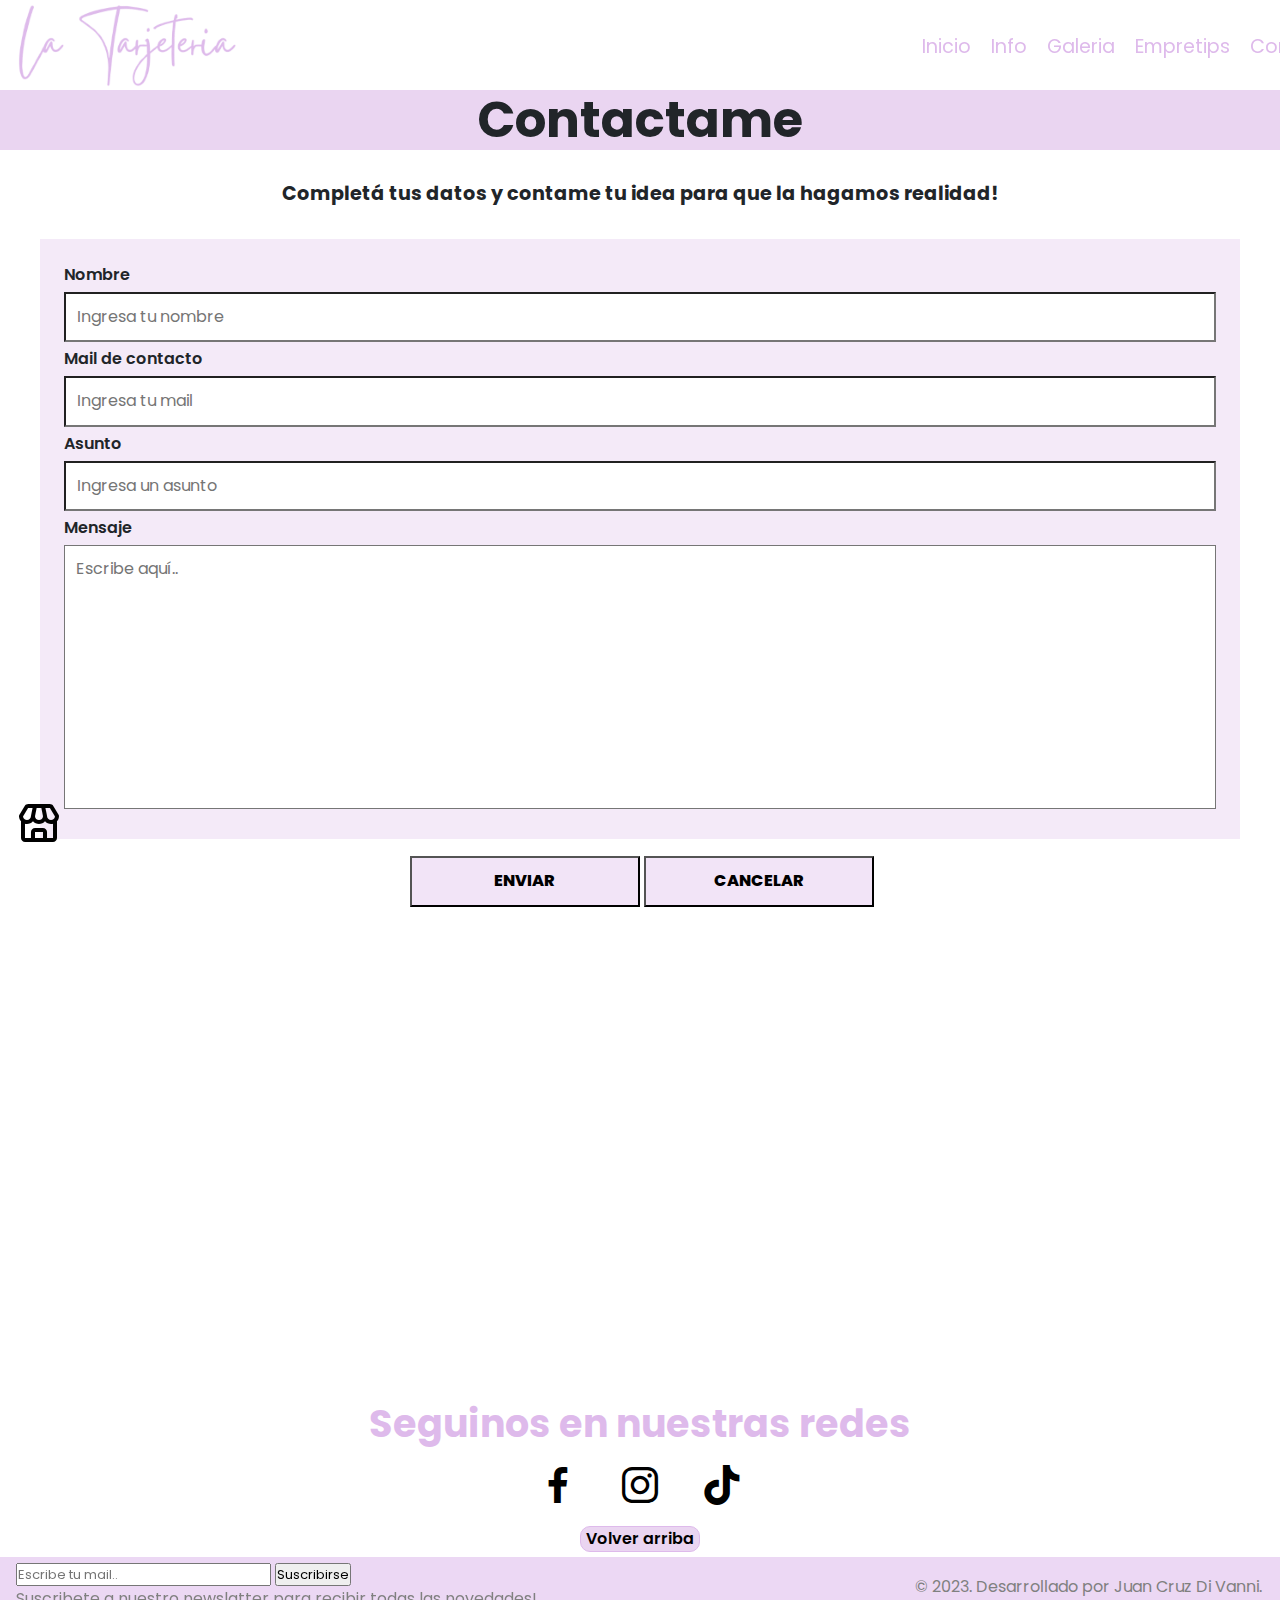
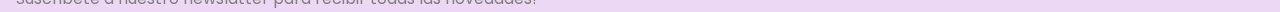
==== commit b318ae18: "Solucionado centrado de botones" ====
--- a/contacto.html
+++ b/contacto.html
@@ -96,9 +96,11 @@
         </div>
         <!-- Fin Boton tienda -->
 
-        <div class="arriba">
+        <div class="text-center">
+            <button class="arriba">
             <a href="#top">Volver arriba</a>
-            </div>
+            </button>
+        </div>
 
        
         <footer class="footer-container">
--- a/css/style.css
+++ b/css/style.css
@@ -233,8 +233,6 @@
     margin-bottom: 5px;
     padding-left: 5px;
     padding-right: 5px; 
-    position: relative;
-    left: 895px;
     background-color: #ead5f1;
 }
 
@@ -273,14 +271,11 @@
 .contame{
     border: #ead5f1 1px solid;
     display: inline-block;
-    position: relative;
-    left: 877px;
     padding: 10px;
     background-color: #ead5f1;
     border-radius: 10px;
     margin-top: 15px;
     margin-bottom: 15px;
-    display: block;
 }
 
 .contame a{
@@ -650,14 +645,6 @@
 /* Media queries Notebook */
 
 @media (max-width:1500px){
-    .arriba{
-        left: 655px;
-    }
-
-    .contame{
-        left: 626px;
- 
-    }
 
     .tips-container{
         grid-template-rows: repeat(3,400px);
@@ -711,14 +698,6 @@
         align-items: end;
     }
 
-    .arriba{
-        left:330px;
-    }
-
-    .contame{
-        left: 308px;
-    }
-
     .tips-container{
         grid-template-rows: repeat(6,400px);
         grid-template-columns: 750px;
@@ -801,9 +780,7 @@
 
 @media (max-width:570px){
 
-    .contame{
-        left: 170px;
-    }
+
     .tips-container{
         grid-template-rows: repeat(6,485px);
         grid-template-columns: 380px;
@@ -952,17 +929,4 @@
 
     }
 
-    .arriba{
-        left: 195px;
-    }
-}
-
-@media (max-width:400px){
-    .arriba{
-        left: 140px;
-    }
-
-    .contame{
-        left: 115px;
-    }
-}+}
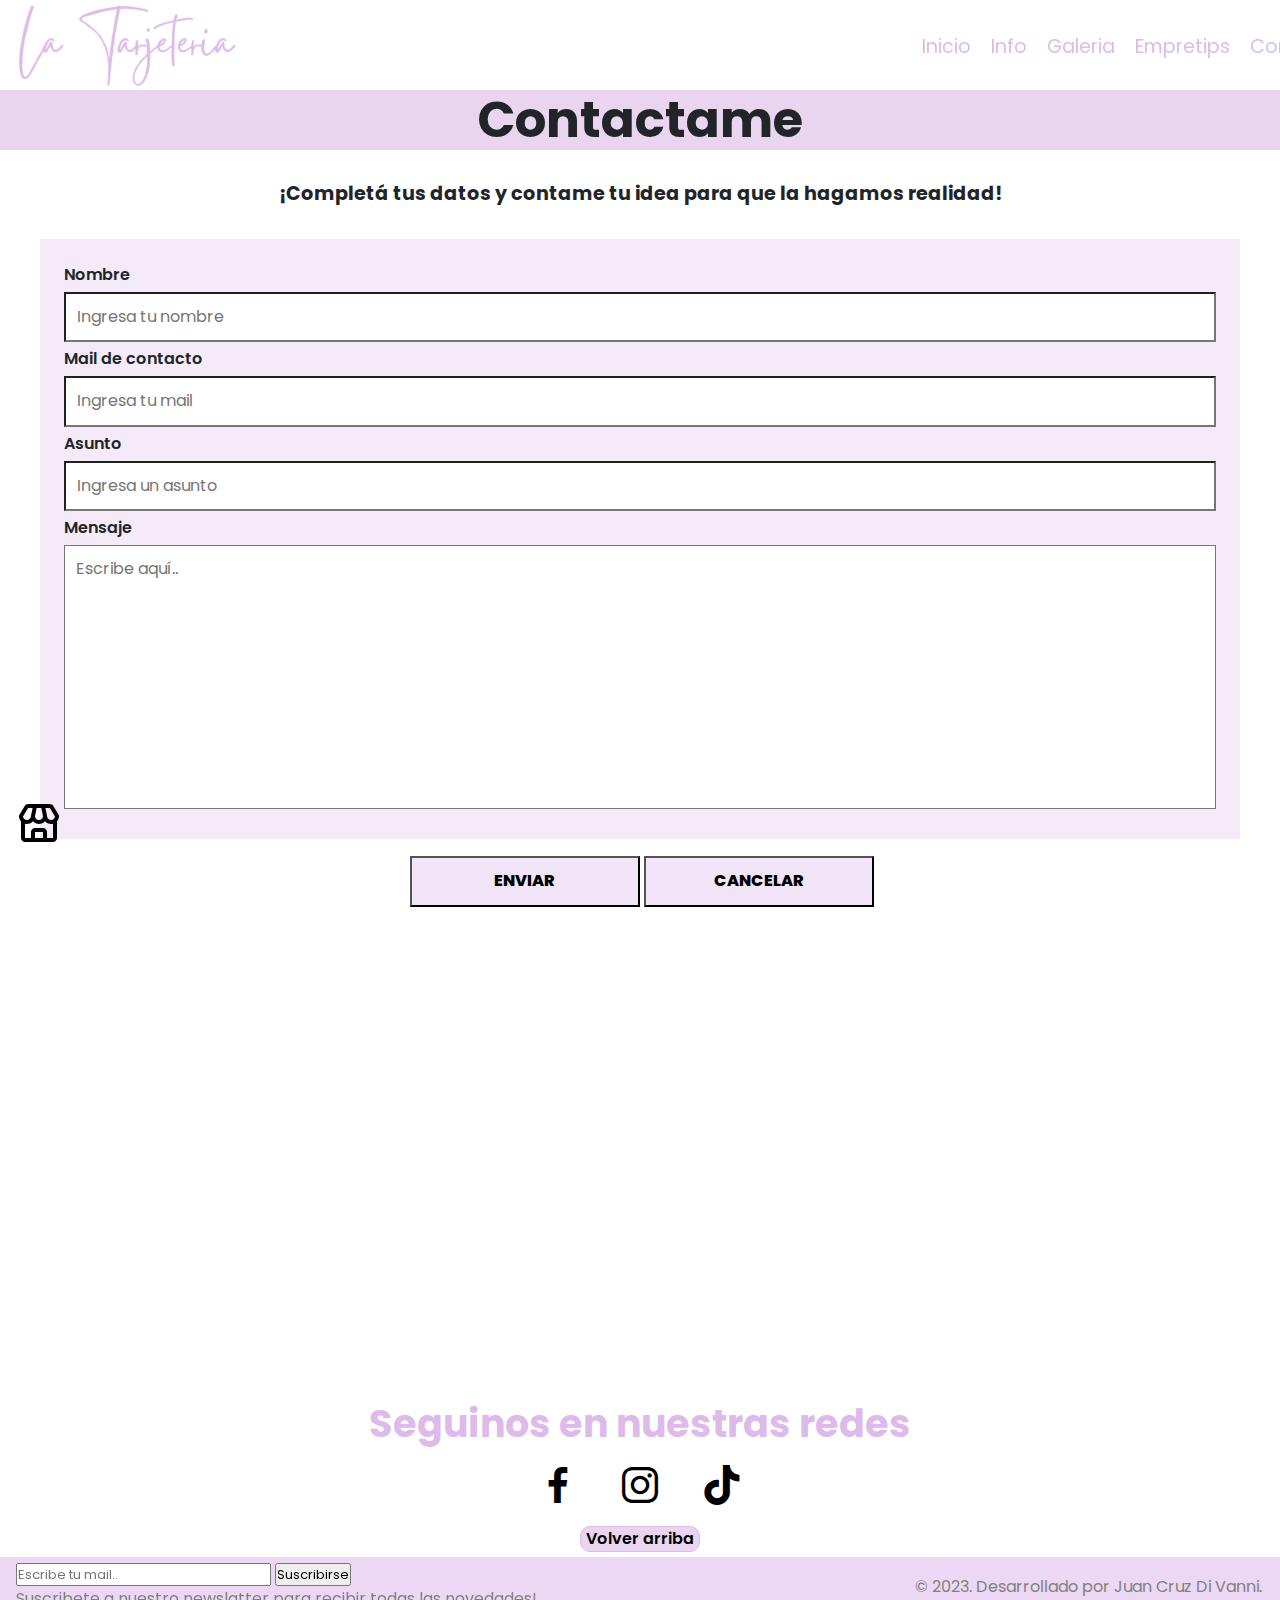
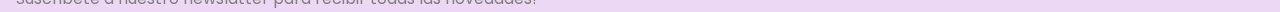
==== commit bc32748f: "Aplicando Seo" ====
--- a/contacto.html
+++ b/contacto.html
@@ -3,13 +3,16 @@
     <head>
         <meta charset="UTF-8">
         <meta name="viewport" content="width=device-width, initial-scale=1.0">
+        <meta name="keywords" content="packaging, servicios, detalles, tarjeteria, impresión, stickers, tarjetas, vinilos, tags, tips, información, emprendimiento, diseño, asesoramiento, personalizado">
+        <meta name="description" content="Contactame y te ayudo a que tu packaging sea único como tu emprendimiento.">
+        <link rel="shortcut icon" href="./img/logo2.svg" type="image/xml-svg">
         <!-- Box icons -->
         <link href='https://unpkg.com/boxicons@2.1.4/css/boxicons.min.css' rel='stylesheet'>
          <!-- Bootstrap -->
          <link rel="stylesheet" href="./css/bootstrap.css">
         <!-- CSS -->
         <link rel="stylesheet" href="./css/style.css">
-        <title>La Tarjeteria</title>
+        <title>Contacto - La Tarjeteria</title>
     </head>
     <body>
         <!-- Header -->
@@ -50,7 +53,7 @@
 
         <section class="contactame">
             <p>
-                Completá tus datos y contame tu idea para que la hagamos realidad!
+                ¡Completá tus datos y contame tu idea para que la hagamos realidad!
             </p>
         </section>
 
--- a/css/style.css
+++ b/css/style.css
@@ -1,932 +1,775 @@
-@import url('https://fonts.googleapis.com/css2?family=Poppins:wght@300;400&display=swap');
+@charset "UTF-8";
+@import url("https://fonts.googleapis.com/css2?family=Poppins:wght@300;400&display=swap");
+::selection {
+  background-color: #ead5f1;
+}
 
 /* Reset */
-*{
-    margin: 0; 
-    padding: 0;
-    box-sizing: border-box;
-    text-decoration: none;    
+* {
+  margin: 0;
+  padding: 0;
+  box-sizing: border-box;
+  text-decoration: none;
 }
 
 /* Root */
 :root {
-    font-size: 1rem;
-}
+  font-size: 1rem;
+}
+
 /* Fin Root */
-
-body{
-    font-family: 'Poppins', sans-serif;    
-}
-
-h1{
-    background-color: #ead5f1;
-    text-align: center;
-    font-size: 3.125rem;
-    font-weight: bold;
-    width: 100%;
-    }
-
-/* Pseudoelementos */
-
-::selection{
-    background-color:#ead5f1;
-}
-
-/* Fin Pseudoelementos */
-
-/* Pie de pagina */
-
-.footer-container{
-    background-color: #debaeb90;
-    color: grey;
-    display: flex;
-    width: 100%;
-    height: 55px;
-    align-items: center;   
-    font-size: 1rem;
-    justify-content: space-between;   
-}
-
-.footer-container .suscribirse{
-    width: 55%;
-    display: flex;
-    margin-left: 16px;
-    position: relative;
-    top: 2px; 
-}
-
-.footer-container .suscribirse input{
-    font-size: small;
-    position: relative;
-    bottom: 1px;
-}
-
-.footer-container .desarrollado{
-    font-size: 1rem;
-    width: 30%;
-    display: flex;
-    justify-content:space-around;
-    position: relative;
-    top: 10px;
-}
-
-.footer-container input:focus{
-    background-color: whitesmoke;
-}
-
-/* Fin Pie de pagina */
-
-a{
-    text-decoration: none;
-}
-
-h2{
-    color: #debaeb;
-    font-size: 2.375rem;
-    font-weight: bold;
-    text-align: center;
-}
+body {
+  font-family: "Poppins", sans-serif;
+}
+
+h1 {
+  background-color: #ead5f1;
+  text-align: center;
+  font-size: 3.125rem;
+  font-weight: bold;
+  width: 100%;
+}
+
+a {
+  text-decoration: none;
+}
+
+h2 {
+  color: #debaeb;
+  font-size: 2.375rem;
+  font-weight: bold;
+  text-align: center;
+}
+
+/* Pie de página */
+.footer-container {
+  background-color: rgba(222, 186, 235, 0.5647058824);
+  color: grey;
+  display: flex;
+  align-items: center;
+  font-size: 1rem;
+  justify-content: space-between;
+  width: 100%;
+  height: 55px;
+}
+.footer-container .suscribirse {
+  width: 55%;
+  display: flex;
+  margin-left: 16px;
+  position: relative;
+  top: 2px;
+}
+.footer-container .suscribirse input {
+  font-size: small;
+  position: relative;
+  bottom: 1px;
+}
+.footer-container .suscribirse input:focus {
+  background-color: whitesmoke;
+}
+.footer-container .desarrollado {
+  font-size: 1rem;
+  width: 30%;
+  display: flex;
+  justify-content: space-around;
+  position: relative;
+  top: 10px;
+}
+
+/* Fin Pie de página */
 /* Barra de navegacion */
-
-.header{
-    position: sticky;
-    z-index: 10;
-    top: 0;
-}
-
-nav.navegacion{
-    width: 100%;
-    height: 90px;
-    position: sticky;
-    top: 0;
-    z-index: 10;
-    background-color: white;
+.header {
+  position: sticky;
+  z-index: 10;
+  top: 0;
+}
+.header nav.navegacion {
+  position: sticky;
+  top: 0;
+  z-index: 10;
+  background-color: white;
+  display: flex;
+  align-items: center;
+  justify-content: space-between;
+  padding: 0 1rem;
+  width: 100%;
+  height: 90px;
+}
+.header .logo-container {
+  display: flex;
+  align-items: center;
+  justify-content: start;
+  width: 12%;
+  height: 90px;
+}
+.header .navegacion-nav {
+  display: flex;
+  width: 30%;
+  list-style: none;
+  align-items: center;
+  justify-content: space-around;
+}
+.header .navegacion-nav .nav-item {
+  padding: 10px;
+  position: relative;
+  font-size: 1.2rem;
+  top: 10px;
+  right: 10px;
+}
+.header .navegacion-nav .nav-item:hover {
+  border-bottom: 1px solid #debaeb;
+}
+.header .navegacion-nav .nav-item a {
+  color: #debaeb;
+}
+
+/* Menu mobile */
+#check-menu, .navegacion label {
+  display: none;
+}
+
+.navegacion label i {
+  font-size: 1.8rem;
+  color: #debaeb;
+}
+
+/* Fin Barra de navegacion */
+/* Presentacion */
+.presentacion {
+  display: flex;
+  align-items: center;
+  gap: 50px;
+  width: 80%;
+  height: 400px;
+}
+.presentacion img {
+  position: relative;
+  top: 20px;
+  left: 130px;
+}
+.presentacion p {
+  position: relative;
+  top: 30px;
+  left: 150px;
+  font-size: 1rem;
+  font-weight: bold;
+}
+
+/* Fin presentacion */
+/* Banner mis trabajos */
+.banner-container {
+  position: relative;
+  width: 100%;
+  height: 50vh;
+  top: 0;
+  transition: opacity 0.5s;
+}
+.banner-container:hover {
+  opacity: 0.9;
+}
+.banner-container .banner {
+  position: absolute;
+  object-fit: cover;
+  width: 100%;
+  height: 100%;
+}
+.banner-container .capa a {
+  background-color: rgba(0, 0, 0, 0.095);
+  position: absolute;
+  top: 0;
+  mix-blend-mode: overlay;
+  width: 100%;
+  height: 100%;
+}
+.banner-container .banner-text {
+  color: white;
+  font-size: 2.25rem;
+  font-weight: bold;
+  position: absolute;
+  top: 42%;
+  left: 35%;
+  border-radius: 5px;
+  padding: 10px;
+}
+
+/* Fin Banner mis trabajos */
+/* Boton arriba */
+.arriba {
+  border: solid 1px #debaeb;
+  width: fit-content;
+  border-radius: 10px;
+  margin-bottom: 5px;
+  padding-left: 5px;
+  padding-right: 5px;
+  background-color: #ead5f1;
+  transition: background-color 0.5s;
+}
+.arriba:hover {
+  background-color: #debaeb;
+}
+.arriba a {
+  font-weight: 600;
+  color: black;
+  transition: color 0.5s;
+}
+.arriba a:hover {
+  color: white;
+}
+
+/* Fin Boton arriba */
+/* Seguinos en nuestras redes */
+.redes {
+  text-align: center;
+}
+.redes a {
+  color: black;
+  font-size: 3rem;
+  padding: 0 15px;
+  text-align: center;
+}
+.redes i:hover {
+  transform: scale(1.15);
+}
+
+/* Fin seguinos en nuestras redes */
+/* Botón contame tu idea */
+.contame {
+  border: #ead5f1 1px solid;
+  display: inline-block;
+  padding: 10px;
+  background-color: #ead5f1;
+  border-radius: 10px;
+  margin-top: 15px;
+  margin-bottom: 15px;
+  transition: background-color 0.5s;
+}
+.contame:hover {
+  background-color: #debaeb;
+}
+.contame a {
+  font-weight: 600;
+  color: black;
+  transition: color 0.5s;
+}
+.contame a:hover {
+  color: white;
+}
+
+/* Fin Botón contame tu idea */
+/* Boton tienda */
+.tienda {
+  position: fixed;
+  bottom: 35px;
+  left: 15px;
+}
+.tienda:hover {
+  transform: scale(1.15);
+}
+.tienda a {
+  color: black;
+  font-size: 3rem;
+}
+
+/* Fin Boton tienda */
+/* Servicios */
+.servicios {
+  text-align: center;
+  margin: 25px;
+  margin-top: 50px;
+}
+.servicios li {
+  border-color: #debaeb;
+  font-weight: bold;
+}
+
+/* Fin servicios */
+/* Sección comentarios de Emprendedores */
+.opiniones h2 {
+  margin: 20px;
+}
+.opiniones .contenedor-opiniones {
+  display: flex;
+  align-items: center;
+  justify-content: center;
+  flex-wrap: wrap;
+  gap: 16px;
+}
+.opiniones .caja-opinion {
+  border: 1px solid rgba(0, 0, 0, 0.2);
+  text-align: center;
+  position: relative;
+  box-shadow: 0 0.8px 16px rgba(0, 0, 0, 0.1);
+  width: 400px;
+  height: 200px;
+}
+.opiniones .caja-opinion .comentario {
+  font-size: 1rem;
+  font-weight: bold;
+  padding: 10px;
+  margin: 5px;
+}
+.opiniones .caja-opinion .usuario h3 {
+  font-size: 1.2rem;
+  font-weight: bold;
+  padding: 10px;
+  background-color: rgba(234, 213, 241, 0.5019607843);
+}
+.opiniones .caja-opinion .puntuacion i {
+  font-size: 1.5rem;
+}
+
+/* Fin Sección comentarios de Emprendedores */
+/* Página contacto */
+.contactame {
+  width: 60%;
+  margin: 30px 0px 30px 0px;
+  position: relative;
+  left: 20%;
+  font-size: 1.2rem;
+  font-weight: bold;
+  text-align: center;
+}
+
+/* Formulario contacto y mapa */
+.contacto {
+  background-color: rgba(234, 213, 241, 0.509);
+  padding: 1.5em;
+  margin: 15px auto 15px auto;
+  width: 1200px;
+  height: 600px;
+}
+.contacto form input,
+.contacto form textarea {
+  width: 100%;
+  padding: 0.7em;
+  background-color: white;
+  margin: 5px 0 5px 0;
+}
+.contacto form input:focus, .contacto form input:hover,
+.contacto form textarea:focus,
+.contacto form textarea:hover {
+  background-color: whitesmoke;
+}
+.contacto form .boton {
+  width: 20%;
+  background-color: rgba(222, 186, 235, 0.388);
+  text-transform: uppercase;
+  font-weight: 800;
+  transition: all 0.5s;
+}
+.contacto form .boton:hover, .contacto form .boton:focus {
+  background-color: rgba(222, 186, 235, 0.665);
+  color: white;
+}
+.contacto form label {
+  font-weight: 600;
+}
+.contacto form textarea {
+  resize: none;
+}
+.contacto .botones {
+  position: relative;
+  left: 30%;
+  top: 30px;
+}
+
+.mapa iframe {
+  position: relative;
+  left: 355px;
+  margin-top: 50px;
+  margin-bottom: 40px;
+  top: 30px;
+}
+
+/* Fin Página contacto */
+/* Página Empretips */
+.tips-container {
+  width: 100%;
+  display: grid;
+  row-gap: 10px;
+  margin-top: 10px;
+  justify-content: center;
+  grid-template-rows: repeat(3, 400px);
+  grid-template-columns: 1000px 900px;
+  grid-template-areas: "tip1 imgtip1" "tip2 imgtip2" "tip3 imgtip3";
+}
+.tips-container .tip1 {
+  grid-area: tip1;
+  text-align: center;
+  font-size: 1rem;
+  display: flex;
+  flex-direction: column;
+  justify-content: center;
+  gap: 30px;
+  margin: 10px;
+  font-weight: bold;
+}
+.tips-container .tip2 {
+  grid-area: tip2;
+  text-align: center;
+  font-size: 1rem;
+  display: flex;
+  flex-direction: column;
+  justify-content: center;
+  gap: 30px;
+  margin: 10px;
+  font-weight: bold;
+}
+.tips-container .tip3 {
+  grid-area: tip3;
+  text-align: center;
+  font-size: 1rem;
+  display: flex;
+  flex-direction: column;
+  justify-content: center;
+  gap: 30px;
+  margin: 10px;
+  font-weight: bold;
+}
+.tips-container .imgtip1 {
+  grid-area: imgtip1;
+  display: flex;
+  align-items: center;
+  justify-content: center;
+  position: relative;
+  top: 10px;
+}
+.tips-container .imgtip2 {
+  grid-area: imgtip2;
+  display: flex;
+  align-items: center;
+  justify-content: center;
+  position: relative;
+  top: 5px;
+}
+.tips-container .imgtip2 p {
+  position: absolute;
+  font-size: 2.5rem;
+  font-weight: bold;
+  text-align: center;
+  width: 50%;
+}
+.tips-container .imgtip3 {
+  grid-area: imgtip3;
+  display: flex;
+  align-items: center;
+  justify-content: center;
+  position: relative;
+  top: 1px;
+}
+
+/* Fin Página Empretips */
+/* Página info */
+.info-container {
+  width: 100%;
+  display: grid;
+  grid-template-rows: 300px 400px 300px 400px 300px 400px;
+  justify-content: center;
+  row-gap: 5px;
+  font-size: 1rem;
+  grid-template-areas: "info1" "imginfo1" "info2" "imginfo2" "info3" "imginfo3";
+}
+.info-container .info1, .info-container .info2, .info-container .info3 {
+  text-align: center;
+  margin: 10px 15px 10px 15px;
+  font-weight: bold;
+  font-size: 1.5rem;
+  display: flex;
+  flex-direction: column;
+  justify-content: center;
+  gap: 25px;
+}
+.info-container .imginfo1, .info-container .imginfo2, .info-container .imginfo3 {
+  display: flex;
+  justify-content: center;
+  gap: 120px;
+}
+.info-container .info1 {
+  grid-area: info1;
+}
+.info-container .info2 {
+  grid-area: info2;
+}
+.info-container .info3 {
+  grid-area: info3;
+}
+.info-container .imginfo1 {
+  grid-area: imginfo1;
+}
+.info-container .imginfo2 {
+  grid-area: imginfo2;
+}
+.info-container .imginfo3 {
+  grid-area: imginfo3;
+  margin-bottom: 15px;
+}
+
+/* Fin Página info */
+/* Página Galeria */
+.galeria-container {
+  width: 100%;
+  display: grid;
+  grid-template-rows: repeat(4, 500px);
+  row-gap: 10px;
+  margin-top: 10px;
+  flex-wrap: wrap;
+}
+.galeria-container .galeria1 img {
+  margin-left: 5px;
+  position: relative;
+  left: 15px;
+  top: 15px;
+}
+.galeria-container .galeria2 img {
+  margin-left: 5px;
+  position: relative;
+  left: 350px;
+  top: 15px;
+}
+.galeria-container .galeria3 img {
+  margin-left: 5px;
+  position: relative;
+  left: 15px;
+  top: 15px;
+}
+.galeria-container .galeria4 img {
+  margin-left: 5px;
+  position: relative;
+  left: 280px;
+  top: 15px;
+}
+
+/* Fin Página Galeria */
+/* Media queries Notebook */
+@media (max-width: 1500px) {
+  .tips-container {
+    grid-template-rows: repeat(3, 400px);
+    grid-template-columns: 750px 650px;
+  }
+  .mapa {
+    position: relative;
+    left: -240px;
+  }
+  .galeria-container .galeria1,
+  .galeria-container .galeria2,
+  .galeria-container .galeria3,
+  .galeria-container .galeria4 {
+    overflow-x: scroll;
     display: flex;
     align-items: center;
-    justify-content: space-between;
-    padding: 0 1rem;
-}
-
-.logo-container{
-    height: 90px;
-    width: 12%;
-    display: flex;
-    align-items: center;
-    justify-content: start;
-}
-.navegacion-nav{
-    display: flex;
+    margin-left: 10px;
+  }
+  .galeria-container .galeria2 img,
+  .galeria-container .galeria4 img {
+    left: 50px;
+  }
+}
+/* Media queries Tablet */
+@media (max-width: 810px) {
+  .navegacion label {
+    display: block;
+  }
+  .header .navegacion-nav {
+    display: none;
+  }
+  .navegacion #check-menu:checked ~ .navegacion-nav {
+    background-color: rgba(255, 255, 255, 0.95);
     width: 30%;
-    list-style: none;
-    align-items: center;
-    justify-content:space-around;
-}
-
-.navegacion-nav .nav-item{
-    padding: 10px;
-}
-
-.nav-item{
-    position: relative;
-    font-size: 1.2rem;
-    top: 10px;
-    right: 10px;    
-}
-
-.nav-item:hover{
-    border-bottom: 1px solid #debaeb;
-}
-
-.nav-item a{
-    color: #debaeb;
-}
-
-
-/* Menu mobile */
-
-#check-menu, .navegacion label{
-    display: none;    
-} 
-
-.navegacion label i{
-    font-size: 1.8rem;
-    color: #debaeb;
-}
-
-
-/* Fin Barra de navegacion */
-
-/* Presentacion */
-
-.presentacion{
-    height: 400px;
-    width: 80%;
-    display: flex;
-    align-items:center;
-    gap: 50px;
-    
-}
-
-.presentacion img{
-    position: relative;
-    top: 20px;
-    left: 130px; 
-}
-
-.presentacion p{
-    position: relative;
-    top: 30px;
-    left: 150px;
-    font-size: 1rem;
-    font-weight: bold;
-}
-
-/* Fin presentacion */
-
-/* Banner mis trabajos */
-.banner-container{
-    position: relative;
-    width: 100%;
-    height: 50vh;
-    top: 0;
-}
-
-.banner-container .banner{
-    width: 100%;
-    height: 100%;   
+    height: 30vh;
     position: absolute;
-    object-fit: cover; 
-}
-
-.banner-container .capa a{
-    height: 100%;
-    width: 100%;
-    background-color: rgba(0, 0, 0, 0.095);
-    position: absolute;
-    top: 0;
-    mix-blend-mode: overlay;
-}
-
-.banner-container .banner-text{
-    color: white;
-    font-size: 2.25rem;
-    font-weight: bold;
-    position: absolute;
-    top: 42%;
-    left: 35%;
-    border-radius: 5px;
-    padding: 10px;    
-}
-
-.banner-container:hover{
-    opacity: .90;
-}
-
-/* Fin Banner mis trabajos */
-
-/* Boton arriba */
-
-.arriba{
-    border: solid 1px #debaeb;
-    width:fit-content;
-    border-radius: 10px;
-    margin-bottom: 5px;
-    padding-left: 5px;
-    padding-right: 5px; 
-    background-color: #ead5f1;
-}
-
-.arriba a{
-    font-weight: 600;
-    color:black;
-}
-
-.arriba a:hover{
-    color: white;  
-}
-
-.arriba:hover{
-    background-color:#debaeb;
-}
-
-/* Fin Boton arriba */
-
-/* Seguinos en nuestras redes */
-
-.redes{
-    text-align: center;
-    
-}
-
-.redes a{
-    color: black;
-    font-size: 3rem;
-    padding: 0 15px;
-    text-align: center;
-}
-
-/* Fin seguinos en nuestras redes */
-
-
-.contame{
-    border: #ead5f1 1px solid;
-    display: inline-block;
-    padding: 10px;
-    background-color: #ead5f1;
-    border-radius: 10px;
-    margin-top: 15px;
-    margin-bottom: 15px;
-}
-
-.contame a{
-    font-weight: 600;
-    color: black;
-}
-
-.contame a:hover{
-    color: white;  
-}
-
-.contame:hover{
-    background-color:#debaeb;
-}
-
-
-/* Boton tienda */
-
-.tienda{
-    position: fixed;
-    bottom: 35px;
-    left: 15px;
-   
-}
-
-.tienda a{
-    color: black;
-    font-size: 3rem;
-}
-
-/* Fin Boton tienda */
-
-/* Servicios */
-
-.servicios{
-    text-align: center;
-    margin: 25px;
-    margin-top: 50px;
-}
-
-.servicios li{
-    border-color: #debaeb;
-    font-weight: bold;
-}
-
-/* Fin servicios */
-
-/* Sección comentarios de Emprendedores */
-
-.opiniones h2{
-    margin: 20px;
-}
-
-.opiniones .contenedor-opiniones{
-    display: flex;
-    align-items: center;
-    justify-content: center;
-    flex-wrap: wrap;
-    gap: 16px;
-}
-
-.caja-opinion{
-    border: 1px solid rgba(0, 0, 0, 0.2);
-    width: 400px;
-    height: 200px;
-    text-align: center;
-    position: relative;
-    box-shadow: 0 .8px 16px rgba(0, 0, 0, 0.1);
-}
-
-.caja-opinion .comentario{
-    font-size: 1.0rem;
-    font-weight: bold;
-    padding: 10px;
-    margin: 5px;
-}
-
-.caja-opinion .usuario h3{
-    font-size: 1.2rem;
-    font-weight: bold;
-    padding: 10px;
-    background-color: #ead5f180;
-}
-
-.caja-opinion .puntuacion i{
-    font-size: 1.5rem;
-}
-
-
-/* Fin Sección comentarios de Emprendedores */
-
-
-.contactame{
-    width: 60%;
-    margin: 30px 0px 30px 0px;
-    position: relative;
-    left: 20%;
-
-}
-
-/* Formulario contacto y mapa */
-
-.contactame{
-    font-size: 1.2rem;
-    font-weight: bold;
-    text-align: center;
-}
-
-.contacto{
-    background-color: rgba(234, 213, 241, 0.509);
-    width: 1200px;
-    height: 600px;
-    padding: 1.5em;
-    margin: 15px auto 15px auto;
-}
-
-.contacto form input,
-.contacto form textarea {
-    width: 100%;
-    padding: 0.7em;
-    background-color: white;
-    margin: 5px 0 5px 0;
-}
-    
-.contacto form .boton {
-    width: 20%;
-    background-color: rgba(222, 186, 235, 0.388);
-    text-transform: uppercase;
-    font-weight: 800;
-}
-
-.contacto form .boton:hover,
-.contacto form .boton:focus {
-    background-color: rgba(222, 186, 235, 0.665);
-    color: white;   
-}
-
-.contacto form input:focus,
-.contacto form textarea:focus{
-    background-color: whitesmoke;
-}
-
-.contacto form label {
-    font-weight: 600;
-}
-
-.contacto form textarea{
-    resize: none;
-}
-
-.botones {
-    position: relative;
-    left: 30%;
-    top: 30px;
-}
-
-.mapa iframe{
-    position: relative;
-    left: 355px;
-    margin-top: 50px;
-    margin-bottom: 40px;
-    top: 30px;
-
-}
-
-/* Fin Formulario contacto y mapa */
-
-/* Página Empretips */
-
-.tips-container {
-    width: 100%;
-    display: grid;
-    row-gap: 10px;
-    margin-top: 10px;
-    justify-content: center;
-    grid-template-rows: repeat(3,400px);
-    grid-template-columns: 1000px 900px;
-    grid-template-areas:
-    "tip1 imgtip1"
-    "tip2 imgtip2"
-    "tip3 imgtip3";
-}
-
-
-.tip1{
-    grid-area: tip1;
-    text-align: center;
-    font-size: 1rem;
+    right: 0;
+    top: 60px;
     display: flex;
     flex-direction: column;
     justify-content: center;
-    gap: 30px;
-    margin: 10px;
-    font-weight: bold;
-
-}
-
-.tip2{
-    grid-area: tip2;
-    text-align: center;
+    align-items: end;
+  }
+  .tips-container {
+    grid-template-rows: repeat(6, 400px);
+    grid-template-columns: 750px;
+    grid-template-areas: "tip1" "imgtip1" "tip2" "imgtip2" "tip3" "imgtip3";
+  }
+  .tips-container .imgtip1,
+  .tips-container .imgtip2,
+  .tips-container .imgtip3 {
+    margin-bottom: 50px;
+  }
+  .tips-container .imgtip2 img {
+    position: relative;
+    top: -25px;
+  }
+  .tips-container .tip3 {
+    position: relative;
+    top: -15px;
+  }
+  .footer-container .suscribirse {
+    display: none;
+  }
+  .footer-container .desarrollado {
+    width: 100%;
+    display: flex;
+    align-items: center;
+  }
+  .info-container .info1,
+  .info-container .info2,
+  .info-container .info3 {
     font-size: 1rem;
+  }
+  .banner-container {
+    display: none;
+  }
+  .presentacion {
     display: flex;
     flex-direction: column;
-    justify-content: center;
-    gap: 30px;
-    margin: 10px;
-    font-weight: bold;
-}
-
-.tip3{
-    grid-area: tip3;
+    height: auto;
     text-align: center;
-    font-size: 1rem;
-    display: flex;
-    flex-direction: column;
-    justify-content: center;
-    gap: 30px;
-    margin: 10px;
-    font-weight: bold;
-} 
-
-.imgtip1{
-    grid-area: imgtip1;
+    position: relative;
+    right: 55px;
+  }
+  .presentacion p {
+    font-size: 0.8rem;
+  }
+  .galeria-container .galeria1,
+  .galeria-container .galeria2,
+  .galeria-container .galeria3,
+  .galeria-container .galeria4 {
+    display: grid;
+    grid-template-columns: repeat(3, 250px);
+  }
+  .contacto {
+    width: 100%;
+  }
+  .mapa iframe {
+    width: 100%;
+    position: relative;
+    left: 240px;
+  }
+}
+/* Media queries Smartphones */
+@media (max-width: 570px) {
+  .tips-container {
+    grid-template-rows: repeat(6, 485px);
+    grid-template-columns: 380px;
+    grid-template-areas: "tip1" "imgtip1" "tip2" "imgtip2" "tip3" "imgtip3";
+  }
+  .tips-container .tip1,
+  .tips-container .tip2,
+  .tips-container .tip3 {
+    font-size: 0.9rem;
+    margin: 20px 0 20px 0;
+  }
+  .tips-container .tip1 {
+    position: relative;
+    top: 35px;
+  }
+  .tips-container .tip3 {
+    position: relative;
+    top: -180px;
+  }
+  .tips-container .imgtip1,
+  .tips-container .imgtip2,
+  .tips-container .imgtip3 {
+    width: 100%;
+    padding: 30px 0 40px 0;
+  }
+  .tips-container .imgtip1 {
+    margin-top: 90px;
+    position: relative;
+    top: 15px;
+  }
+  .tips-container .imgtip2 {
+    margin-bottom: 350px;
+    width: 550px;
+    position: relative;
+    right: 70px;
+  }
+  .tips-container .imgtip2 img {
+    position: relative;
+    top: 10px;
+    height: 310px;
+    width: 100%;
+    padding-top: 50px;
+  }
+  .tips-container .imgtip2 p {
+    font-size: 2rem;
+    top: 5px;
+  }
+  .tips-container .imgtip3 img {
+    position: relative;
+    left: 16px;
+    top: -50px;
+  }
+  .footer-container .suscribirse {
+    display: none;
+  }
+  .footer-container .desarrollado {
+    width: 100%;
     display: flex;
     align-items: center;
-    justify-content: center;
-    position: relative;
-    top: 10px;
-
-}
-
-.imgtip2{
-    grid-area: imgtip2;
+  }
+  .info-container {
+    display: grid;
+    grid-template-columns: 400px;
+    grid-template-rows: 300px 340px 300px 340px 300px 340px;
+  }
+  .info-container .imginfo1,
+  .info-container .imginfo2,
+  .info-container .imginfo3 {
+    gap: 1px;
+  }
+  .info-container .info1,
+  .info-container .info2,
+  .info-container .info3 {
+    font-size: 0.9rem;
+  }
+  .banner-container {
+    display: none;
+  }
+  .presentacion {
+    position: relative;
+    right: 125px;
     display: flex;
-    align-items: center;
-    justify-content: center;
-    position: relative;
-    top: 5px;
-    
-}
-
-.imgtip2 p{
-    position: absolute;
-    font-size: 2.5rem;
-    font-weight: bold;
+    justify-items: center;
+    width: 90%;
+  }
+  .presentacion img {
+    width: 100%;
+    position: relative;
+    left: 145px;
+  }
+  h1 {
+    font-size: 2.7rem;
+  }
+  .galeria-container .galeria1,
+  .galeria-container .galeria2,
+  .galeria-container .galeria3,
+  .galeria-container .galeria4 {
+    display: inline-flex;
+    flex-direction: column;
+    width: 100%;
+  }
+  .galeria-container .galeria1 img,
+  .galeria-container .galeria2 img,
+  .galeria-container .galeria3 img,
+  .galeria-container .galeria4 img {
+    position: relative;
+    left: -10px;
+    margin: 1px;
+  }
+  .galeria-container .galeria1 h2,
+  .galeria-container .galeria2 h2,
+  .galeria-container .galeria3 h2,
+  .galeria-container .galeria4 h2 {
     text-align: center;
-    width: 50%;
-    
-}
-
-.imgtip3{
-    grid-area: imgtip3;
-    display: flex;
-    align-items: center;
-    justify-content: center;
-    position: relative;
-    top: 1px;
-}
-
-/* Fin Página Empretips */
-
-/* Página info */
-
-.info-container {
-    width: 100%;
-    display: grid;
-    grid-template-rows: 300px 400px 300px 400px 300px 400px;
-    justify-content: center;
-    row-gap: 5px;
+    position: relative;
+    left: -15px;
+  }
+  .contactame {
     font-size: 1rem;
-    grid-template-areas: 
-    "info1"
-    "imginfo1"
-    "info2"
-    "imginfo2"
-    "info3"
-    "imginfo3";
-}
-
-
-.info1, .info2, .info3{
-    text-align: center;
-    margin: 10px 15px 10px 15px;
-    font-weight: bold;
-    font-size: 1.5rem;
-    display: flex;
-    flex-direction: column;
-    justify-content: center;
-    gap: 25px;
-}
-
-.imginfo1, .imginfo2, .imginfo3{
-    display: flex;
-    justify-content: center;
-    gap: 120px;
-}
-
-.info1{
-    grid-area: info1;
-}
-
-.info2{
-    grid-area: info2;
-}
-
-.info3{
-    grid-area: info3;
-}
-
-.imginfo1{
-    grid-area: imginfo1;
-}
-
-.imginfo2{
-    grid-area: imginfo2;
-}
-
-.imginfo3{
-    grid-area: imginfo3;
-    margin-bottom: 15px;
-}
-
-/* Fin Página info */
-
-/* Página Galeria */
-
-.galeria-container {
-    width: 100%;
-    display: grid;
-    grid-template-rows: repeat(4,500px);
-    row-gap: 10px;
-    margin-top: 10px;
-    flex-wrap: wrap;  
-}
-
-
-.galeria1 img{
-    margin-left: 5px;
-    position: relative;
-    left: 15px;
-    top: 15px;
-}
-
-.galeria2 img{
-    margin-left: 5px;
-    position: relative;
-    left: 350px;
-    top: 15px;
-}
-
-.galeria3 img{
-    margin-left: 5px;
-    position: relative;
-    left: 15px;
-    top: 15px;
-}
-
-.galeria4 img{
-    margin-left: 5px;
-    position: relative;
-    left: 280px;
-    top: 15px;
-}
-
-/* Fin Página Galeria */
-
-/* Media queries Notebook */
-
-@media (max-width:1500px){
-
-    .tips-container{
-        grid-template-rows: repeat(3,400px);
-        grid-template-columns: 750px 650px;
-    
-    }
-
-    .mapa{
-        position: relative;
-        left: -230px;
-    }
-
-
-    .galeria1, .galeria2, .galeria3, .galeria4{
-        overflow-x: scroll;
-        display: flex;
-        align-items: center;        
-        margin-left: 10px;
-    }
-
-    .galeria2 img,
-    .galeria4 img {
-        left: 50px;
-    }
-
-  
-}
-
-
-/* Media queries Tablet */
-
-@media (max-width:768px){
-    .navegacion label{
-        display: block;
-    }
-
-    .navegacion-nav{
-        display: none;
-    }
-
-    .navegacion #check-menu:checked ~ .navegacion-nav{
-        background-color: rgba(255, 255, 255, 0.95);
-        width: 30%;
-        height: 30vh;
-        position: absolute;
-        right: 0;
-        top: 60px;
-        display: flex;
-        flex-direction: column;
-        justify-content:center;
-        align-items: end;
-    }
-
-    .tips-container{
-        grid-template-rows: repeat(6,400px);
-        grid-template-columns: 750px;
-        grid-template-areas:
-        "tip1"
-        "imgtip1"
-        "tip2" 
-        "imgtip2"
-        "tip3" 
-        "imgtip3";
-    }
-
-    .imgtip1, .imgtip2, .imgtip3{
-        margin-bottom: 50px;
-    }
-    
-
-    .imgtip2 img{
-        position: relative;
-        top: -25px;
-    }
-
-
-    .tip3{
-        position: relative;
-        top: -15px;
-    }
-
-    .footer-container .suscribirse{
-        display: none;
-    }
-
-    .footer-container .desarrollado{
-        width: 100%;
-        display: flex;
-        align-items: center;
-    }
-    
-    .info1, .info2, .info3{
-        font-size: 1rem;
-    }
-    
-    .banner-container{
-        display: none;
-    }
-
-    .presentacion{
-        display: flex;
-        flex-direction: column;
-        height: auto;
-        text-align: center;
-        position: relative;
-        right: 55px;
-
-    }
-
-    .presentacion p{
-        font-size: 0.8rem;
-    }
-
-    .galeria1, .galeria2, .galeria3, .galeria4{
-        display: grid;
-        grid-template-columns: repeat(3,250px);
-    }
-
-    .contacto{
-        width: 100%;
-    }
-
-    .mapa iframe{
-        width: 100%;
-        position: relative;
-        left: 230px;
-    }
-
-
-}
-
-/* Media queries Smartphones */
-
-@media (max-width:570px){
-
-
-    .tips-container{
-        grid-template-rows: repeat(6,485px);
-        grid-template-columns: 380px;
-        grid-template-areas:
-        "tip1"
-        "imgtip1"
-        "tip2" 
-        "imgtip2"
-        "tip3" 
-        "imgtip3";
-    }
-
-    .tip1, .tip2, .tip3{
-        font-size: 0.9rem;
-        margin: 20px 0 20px 0;
-    }
-
-    .tip1{
-        position: relative;
-        top: 35px;
-    }
-
-    .tip3{
-        position: relative;
-        top: -180px;
-    }
-
-    .imgtip1, .imgtip2, .imgtip3{
-        width: 100%;
-        padding: 30px 0 40px 0;
-    }
-
-    .imgtip1{
-        margin-top: 90px;
-        position: relative;
-        top: 15px;
-    }
-
-    .imgtip2{
-        margin-bottom:350px;
-        width: 550px;
-        position: relative;
-        right: 70px;
-    }
-
-    .imgtip2 img{
-        position: relative;
-        top: 10px;
-        height: 310px;
-        width: 100%;
-        padding-top: 50px;
-    }
-
-
-    .imgtip2 p{
-        font-size:2rem;
-        top: 5px;
-    }
-
-    
-
-    .imgtip3 img{
-        position: relative;
-        left: 16px;
-        top: -50px;
-    }
-
-    
-    .footer-container .suscribirse{
-        display: none;
-    }
-
-    .footer-container .desarrollado{
-        width: 100%;
-        display: flex;
-        align-items: center;
-    }
-    
-    .info-container{
-        display: grid;
-        grid-template-columns: 400px; 
-        grid-template-rows: 300px 340px 300px 340px 300px 340px;
-    }
-
-    .imginfo1, .imginfo2, .imginfo3{
-        gap: 1px;
-
-    }
-
-    .info1, .info2, .info3{
-        font-size: 0.9rem;
-    }
-
-    .banner-container{
-        display: none;
-    }
-
-    .presentacion{
-        position: relative;
-        right: 125px;
-        display: flex;
-        justify-items: center;
-        width: 90%;  
-    }
-
-    .presentacion img{
-        width: 100%;
-        position: relative;
-        left: 145px;
-    }
-
-    h1{
-        font-size: 2.7rem;
-    }
-
-    .galeria1, .galeria2, .galeria3, .galeria4{
-        display: inline-flex;
-        flex-direction: column;
-        width: 100%;              
-    }
-
-    .galeria1 img,
-    .galeria2 img,
-    .galeria3 img,
-    .galeria4 img{
-        position: relative;
-        left: -10px;
-        margin: 1px;
-    }
-
-    .galeria1 h2,
-    .galeria2 h2,
-    .galeria3 h2,
-    .galeria4 h2{
-        text-align: center;
-        position: relative;
-        left: -15px;
-    }
-
-    .contactame{
-        font-size: 1rem;
-    }
-
-    .botones{
-        font-size: 0.65rem;
-
-    }
-
-}
+  }
+  .botones {
+    font-size: 0.65rem;
+  }
+}
+
+/*# sourceMappingURL=style.css.map */
